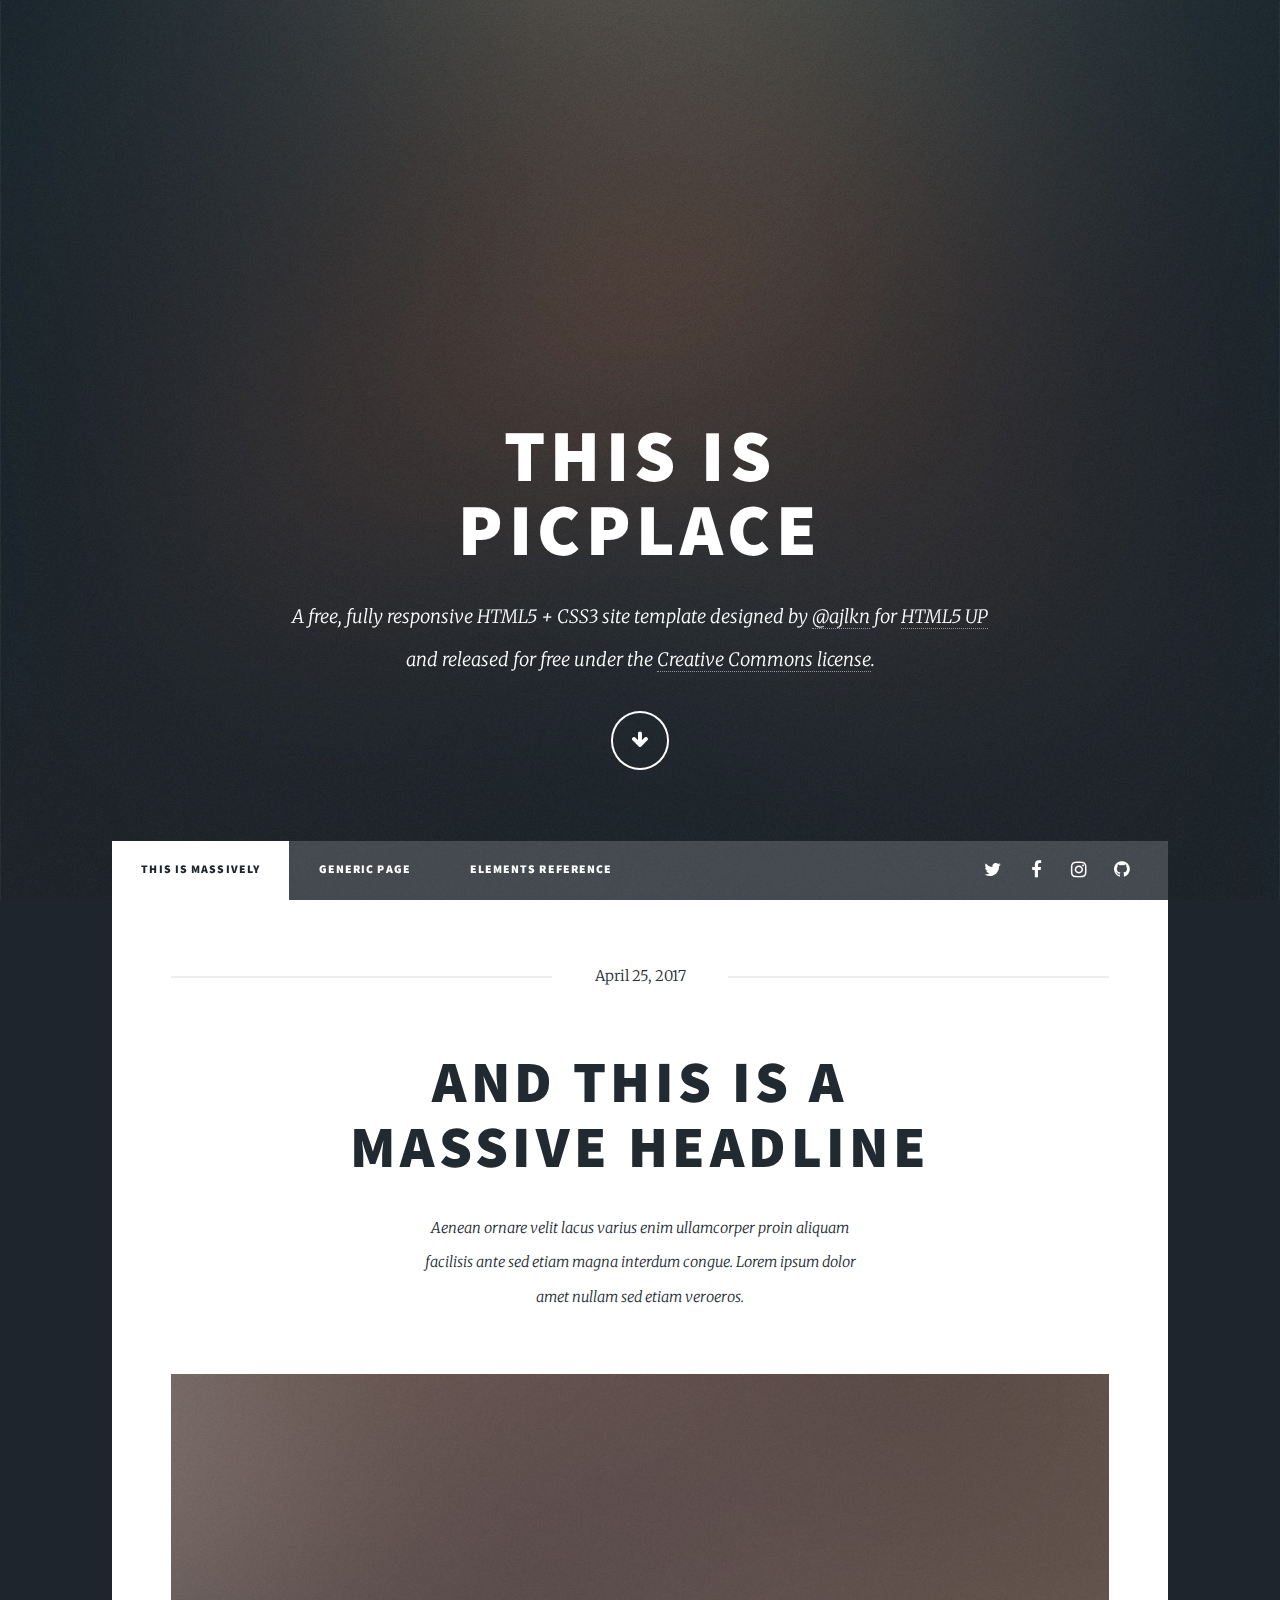
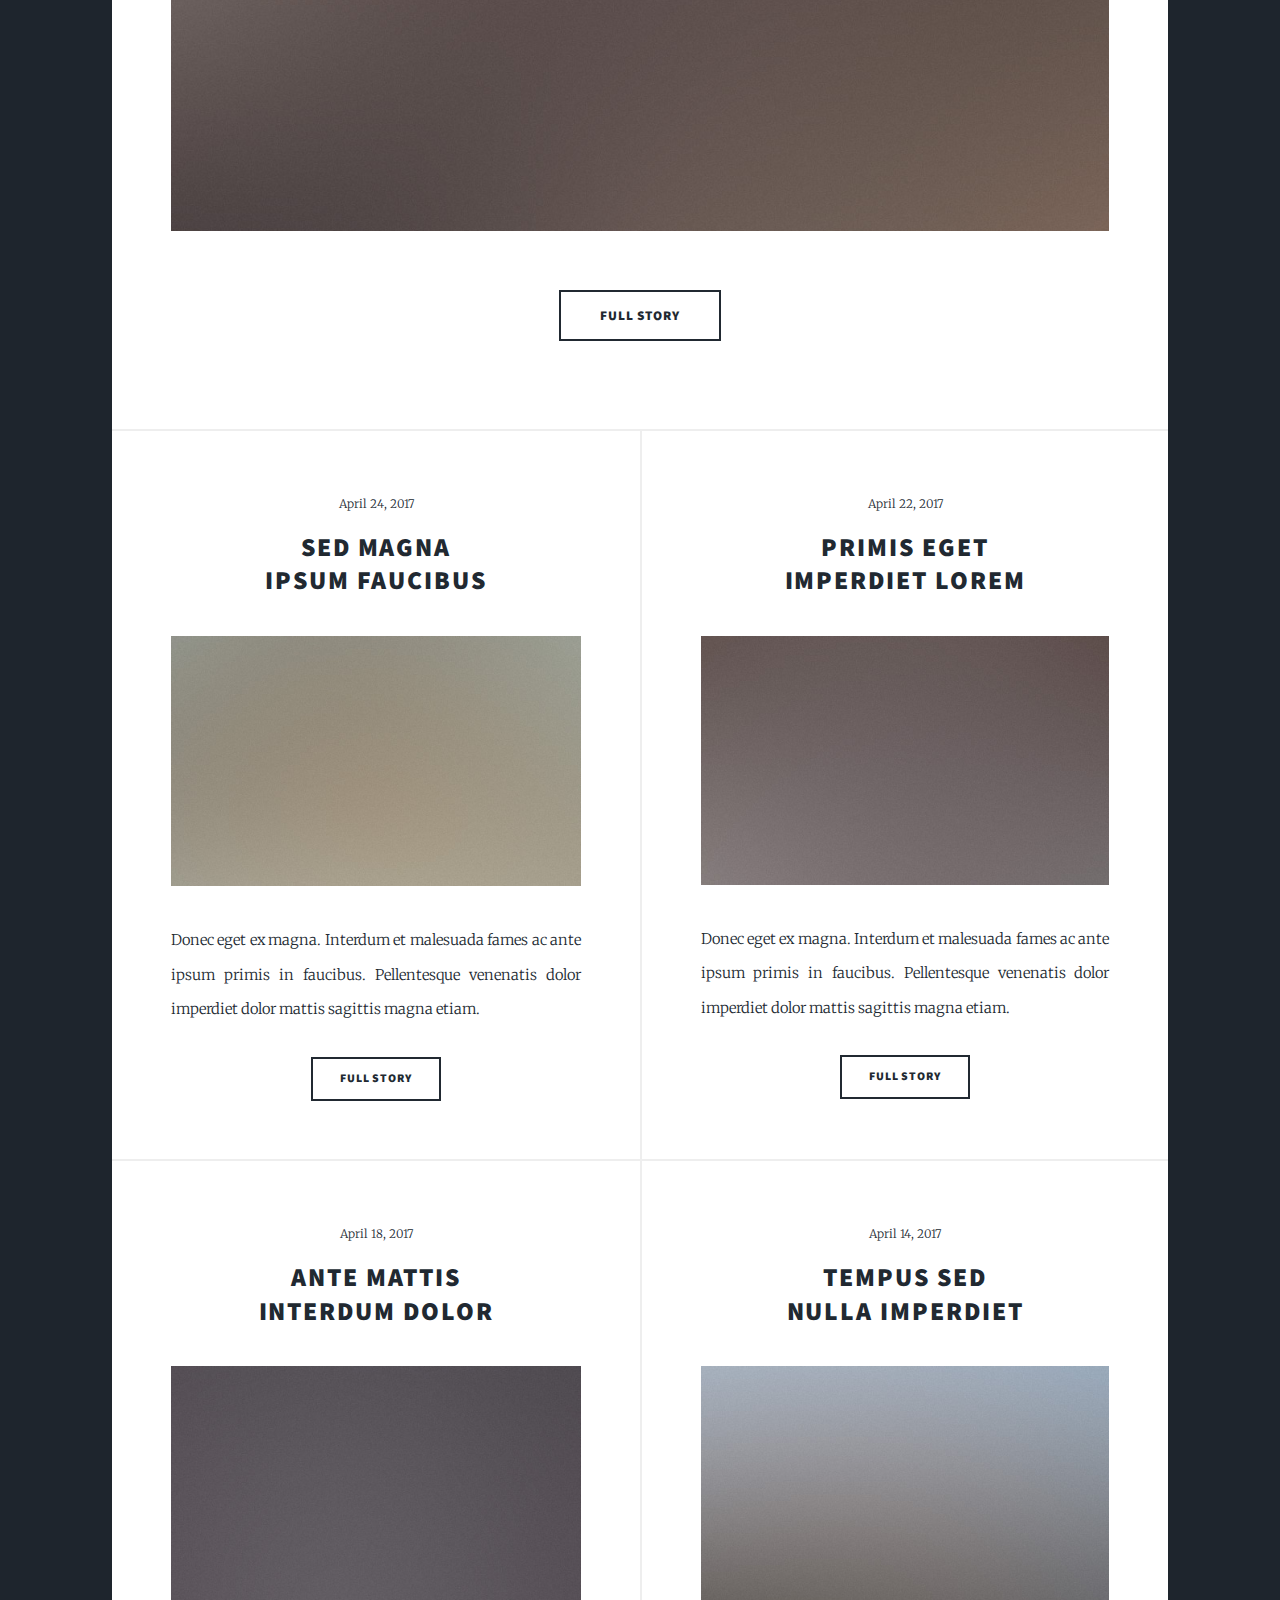
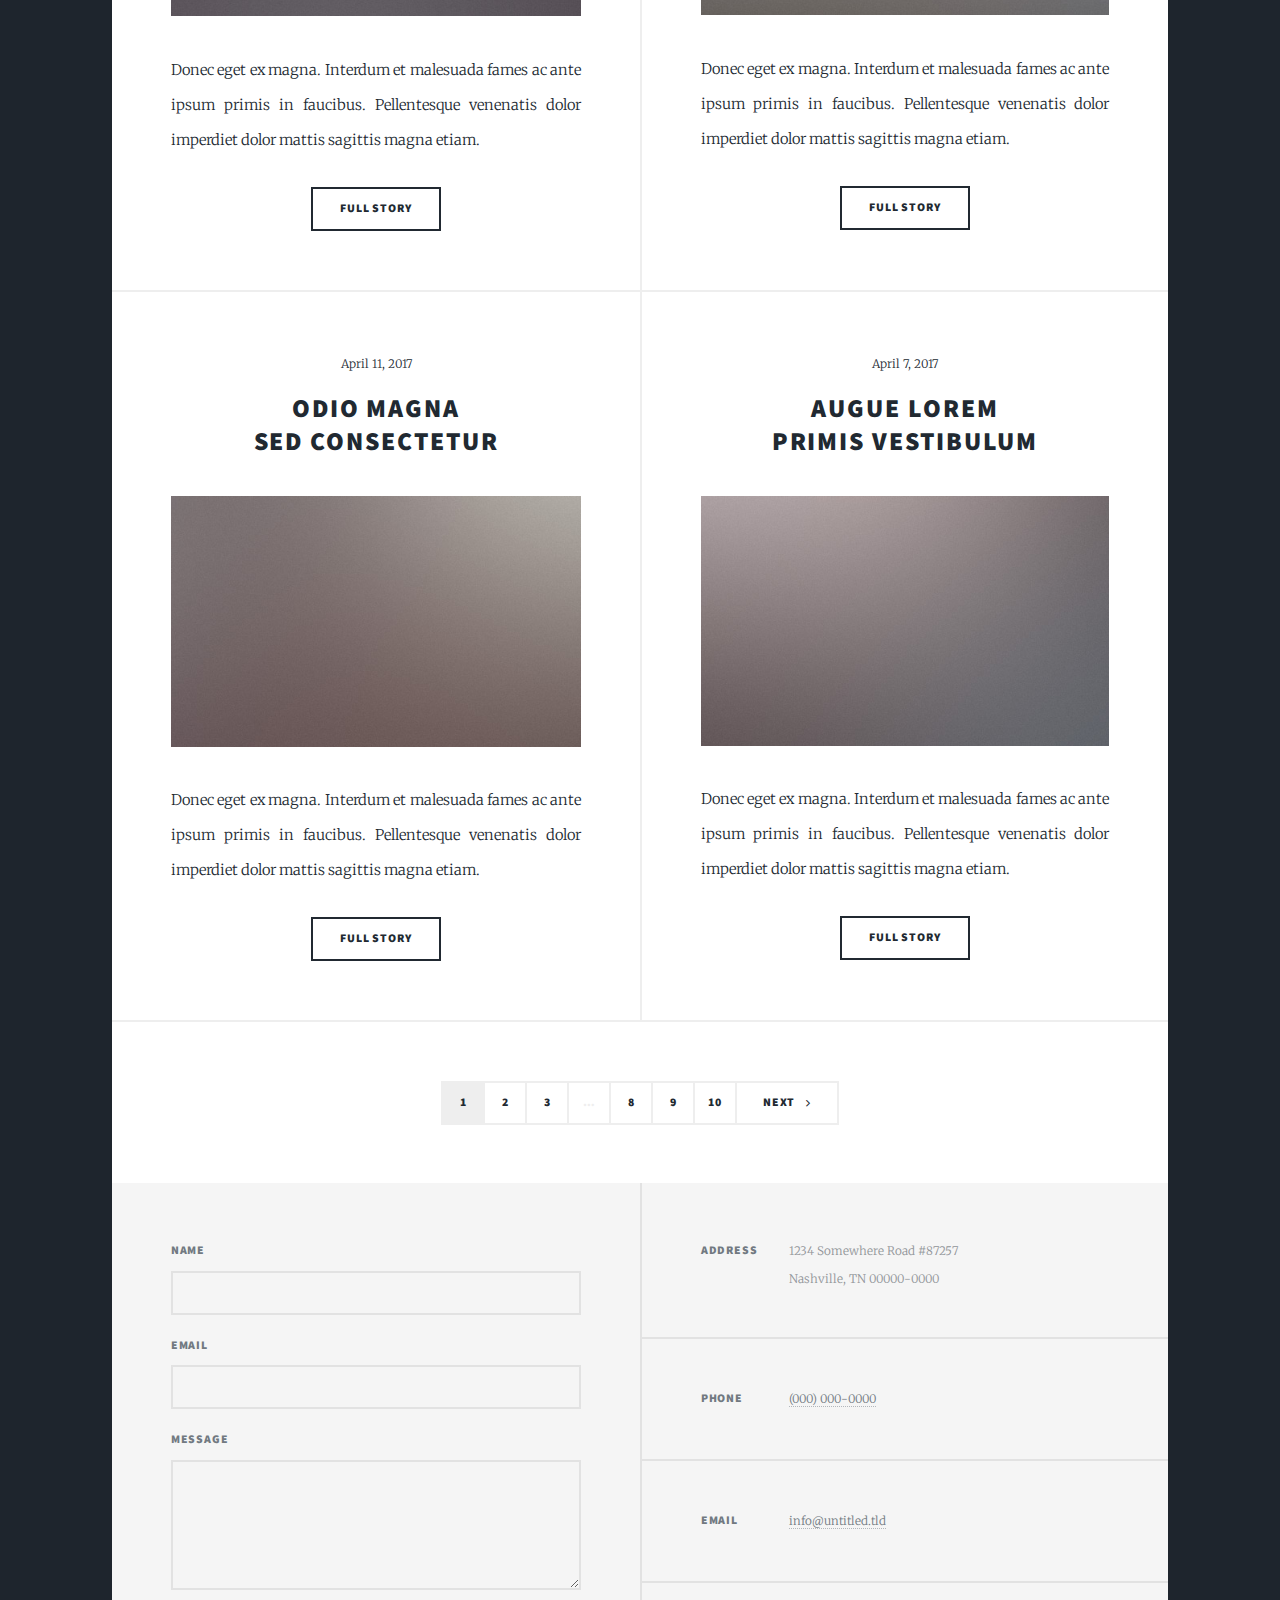
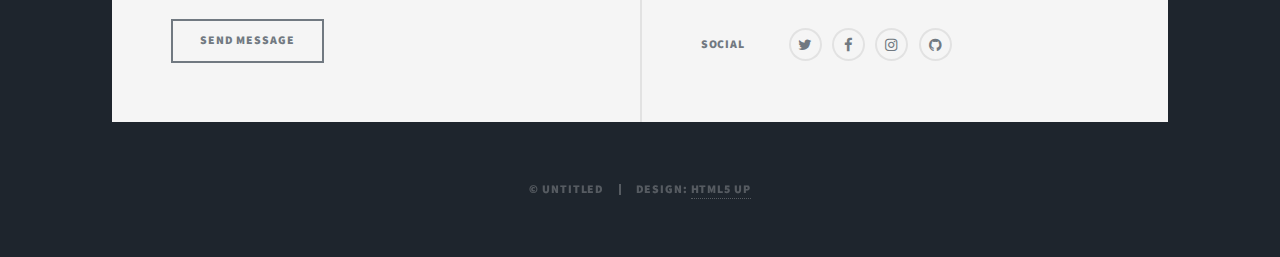
==== index.html @ 0ea6fee5 "added template" ====
<!DOCTYPE HTML>
<!--
	Massively by HTML5 UP
	html5up.net | @ajlkn
	Free for personal and commercial use under the CCA 3.0 license (html5up.net/license)
-->
<html>
	<head>
		<title>Massively by HTML5 UP</title>
		<meta charset="utf-8" />
		<meta name="viewport" content="width=device-width, initial-scale=1, user-scalable=no" />
		<link rel="stylesheet" href="assets/css/main.css" />
		<noscript><link rel="stylesheet" href="assets/css/noscript.css" /></noscript>
	</head>
	<body class="is-preload">

		<!-- Wrapper -->
			<div id="wrapper" class="fade-in">

				<!-- Intro -->
					<div id="intro">
						<h1>This is<br />
						PicPlace</h1>
						<p>A free, fully responsive HTML5 + CSS3 site template designed by <a href="https://twitter.com/ajlkn">@ajlkn</a> for <a href="https://html5up.net">HTML5 UP</a><br />
						and released for free under the <a href="https://html5up.net/license">Creative Commons license</a>.</p>
						<ul class="actions">
							<li><a href="#header" class="button icon solo fa-arrow-down scrolly">Continue</a></li>
						</ul>
					</div>

				<!-- Header -->
					<header id="header">
						<a href="index.html" class="logo">Massively</a>
					</header>

				<!-- Nav -->
					<nav id="nav">
						<ul class="links">
							<li class="active"><a href="index.html">This is Massively</a></li>
							<li><a href="generic.html">Generic Page</a></li>
							<li><a href="elements.html">Elements Reference</a></li>
						</ul>
						<ul class="icons">
							<li><a href="#" class="icon fa-twitter"><span class="label">Twitter</span></a></li>
							<li><a href="#" class="icon fa-facebook"><span class="label">Facebook</span></a></li>
							<li><a href="#" class="icon fa-instagram"><span class="label">Instagram</span></a></li>
							<li><a href="#" class="icon fa-github"><span class="label">GitHub</span></a></li>
						</ul>
					</nav>

				<!-- Main -->
					<div id="main">

						<!-- Featured Post -->
							<article class="post featured">
								<header class="major">
									<span class="date">April 25, 2017</span>
									<h2><a href="#">And this is a<br />
									massive headline</a></h2>
									<p>Aenean ornare velit lacus varius enim ullamcorper proin aliquam<br />
									facilisis ante sed etiam magna interdum congue. Lorem ipsum dolor<br />
									amet nullam sed etiam veroeros.</p>
								</header>
								<a href="#" class="image main"><img src="images/pic01.jpg" alt="" /></a>
								<ul class="actions special">
									<li><a href="#" class="button large">Full Story</a></li>
								</ul>
							</article>

						<!-- Posts -->
							<section class="posts">
								<article>
									<header>
										<span class="date">April 24, 2017</span>
										<h2><a href="#">Sed magna<br />
										ipsum faucibus</a></h2>
									</header>
									<a href="#" class="image fit"><img src="images/pic02.jpg" alt="" /></a>
									<p>Donec eget ex magna. Interdum et malesuada fames ac ante ipsum primis in faucibus. Pellentesque venenatis dolor imperdiet dolor mattis sagittis magna etiam.</p>
									<ul class="actions special">
										<li><a href="#" class="button">Full Story</a></li>
									</ul>
								</article>
								<article>
									<header>
										<span class="date">April 22, 2017</span>
										<h2><a href="#">Primis eget<br />
										imperdiet lorem</a></h2>
									</header>
									<a href="#" class="image fit"><img src="images/pic03.jpg" alt="" /></a>
									<p>Donec eget ex magna. Interdum et malesuada fames ac ante ipsum primis in faucibus. Pellentesque venenatis dolor imperdiet dolor mattis sagittis magna etiam.</p>
									<ul class="actions special">
										<li><a href="#" class="button">Full Story</a></li>
									</ul>
								</article>
								<article>
									<header>
										<span class="date">April 18, 2017</span>
										<h2><a href="#">Ante mattis<br />
										interdum dolor</a></h2>
									</header>
									<a href="#" class="image fit"><img src="images/pic04.jpg" alt="" /></a>
									<p>Donec eget ex magna. Interdum et malesuada fames ac ante ipsum primis in faucibus. Pellentesque venenatis dolor imperdiet dolor mattis sagittis magna etiam.</p>
									<ul class="actions special">
										<li><a href="#" class="button">Full Story</a></li>
									</ul>
								</article>
								<article>
									<header>
										<span class="date">April 14, 2017</span>
										<h2><a href="#">Tempus sed<br />
										nulla imperdiet</a></h2>
									</header>
									<a href="#" class="image fit"><img src="images/pic05.jpg" alt="" /></a>
									<p>Donec eget ex magna. Interdum et malesuada fames ac ante ipsum primis in faucibus. Pellentesque venenatis dolor imperdiet dolor mattis sagittis magna etiam.</p>
									<ul class="actions special">
										<li><a href="#" class="button">Full Story</a></li>
									</ul>
								</article>
								<article>
									<header>
										<span class="date">April 11, 2017</span>
										<h2><a href="#">Odio magna<br />
										sed consectetur</a></h2>
									</header>
									<a href="#" class="image fit"><img src="images/pic06.jpg" alt="" /></a>
									<p>Donec eget ex magna. Interdum et malesuada fames ac ante ipsum primis in faucibus. Pellentesque venenatis dolor imperdiet dolor mattis sagittis magna etiam.</p>
									<ul class="actions special">
										<li><a href="#" class="button">Full Story</a></li>
									</ul>
								</article>
								<article>
									<header>
										<span class="date">April 7, 2017</span>
										<h2><a href="#">Augue lorem<br />
										primis vestibulum</a></h2>
									</header>
									<a href="#" class="image fit"><img src="images/pic07.jpg" alt="" /></a>
									<p>Donec eget ex magna. Interdum et malesuada fames ac ante ipsum primis in faucibus. Pellentesque venenatis dolor imperdiet dolor mattis sagittis magna etiam.</p>
									<ul class="actions special">
										<li><a href="#" class="button">Full Story</a></li>
									</ul>
								</article>
							</section>

						<!-- Footer -->
							<footer>
								<div class="pagination">
									<!--<a href="#" class="previous">Prev</a>-->
									<a href="#" class="page active">1</a>
									<a href="#" class="page">2</a>
									<a href="#" class="page">3</a>
									<span class="extra">&hellip;</span>
									<a href="#" class="page">8</a>
									<a href="#" class="page">9</a>
									<a href="#" class="page">10</a>
									<a href="#" class="next">Next</a>
								</div>
							</footer>

					</div>

				<!-- Footer -->
					<footer id="footer">
						<section>
							<form method="post" action="#">
								<div class="fields">
									<div class="field">
										<label for="name">Name</label>
										<input type="text" name="name" id="name" />
									</div>
									<div class="field">
										<label for="email">Email</label>
										<input type="text" name="email" id="email" />
									</div>
									<div class="field">
										<label for="message">Message</label>
										<textarea name="message" id="message" rows="3"></textarea>
									</div>
								</div>
								<ul class="actions">
									<li><input type="submit" value="Send Message" /></li>
								</ul>
							</form>
						</section>
						<section class="split contact">
							<section class="alt">
								<h3>Address</h3>
								<p>1234 Somewhere Road #87257<br />
								Nashville, TN 00000-0000</p>
							</section>
							<section>
								<h3>Phone</h3>
								<p><a href="#">(000) 000-0000</a></p>
							</section>
							<section>
								<h3>Email</h3>
								<p><a href="#">info@untitled.tld</a></p>
							</section>
							<section>
								<h3>Social</h3>
								<ul class="icons alt">
									<li><a href="#" class="icon alt fa-twitter"><span class="label">Twitter</span></a></li>
									<li><a href="#" class="icon alt fa-facebook"><span class="label">Facebook</span></a></li>
									<li><a href="#" class="icon alt fa-instagram"><span class="label">Instagram</span></a></li>
									<li><a href="#" class="icon alt fa-github"><span class="label">GitHub</span></a></li>
								</ul>
							</section>
						</section>
					</footer>

				<!-- Copyright -->
					<div id="copyright">
						<ul><li>&copy; Untitled</li><li>Design: <a href="https://html5up.net">HTML5 UP</a></li></ul>
					</div>

			</div>

		<!-- Scripts -->
			<script src="assets/js/jquery.min.js"></script>
			<script src="assets/js/jquery.scrollex.min.js"></script>
			<script src="assets/js/jquery.scrolly.min.js"></script>
			<script src="assets/js/browser.min.js"></script>
			<script src="assets/js/breakpoints.min.js"></script>
			<script src="assets/js/util.js"></script>
			<script src="assets/js/main.js"></script>

	</body>
</html>
---- assets/css/main.css ----
@import url(font-awesome.min.css);
@import url("https://fonts.googleapis.com/css?family=Merriweather:300,700,300italic,700italic|Source+Sans+Pro:900");

/*
	Massively by HTML5 UP
	html5up.net | @ajlkn
	Free for personal and commercial use under the CCA 3.0 license (html5up.net/license)
*/

html, body, div, span, applet, object,
iframe, h1, h2, h3, h4, h5, h6, p, blockquote,
pre, a, abbr, acronym, address, big, cite,
code, del, dfn, em, img, ins, kbd, q, s, samp,
small, strike, strong, sub, sup, tt, var, b,
u, i, center, dl, dt, dd, ol, ul, li, fieldset,
form, label, legend, table, caption, tbody,
tfoot, thead, tr, th, td, article, aside,
canvas, details, embed, figure, figcaption,
footer, header, hgroup, menu, nav, output, ruby,
section, summary, time, mark, audio, video {
	margin: 0;
	padding: 0;
	border: 0;
	font-size: 100%;
	font: inherit;
	vertical-align: baseline;}

article, aside, details, figcaption, figure,
footer, header, hgroup, menu, nav, section {
	display: block;}

body {
	line-height: 1;
}

ol, ul {
	list-style: none;
}

blockquote, q {
	quotes: none;
}

	blockquote:before, blockquote:after, q:before, q:after {
		content: '';
		content: none;
	}

table {
	border-collapse: collapse;
	border-spacing: 0;
}

body {
	-webkit-text-size-adjust: none;
}

mark {
	background-color: transparent;
	color: inherit;
}

input::-moz-focus-inner {
	border: 0;
	padding: 0;
}

input, select, textarea {
	-moz-appearance: none;
	-webkit-appearance: none;
	-ms-appearance: none;
	appearance: none;
}

/* Basic */

	@-ms-viewport {
		width: device-width;
	}

	body {
		-ms-overflow-style: scrollbar;
	}

	@media screen and (max-width: 480px) {

		html, body {
			min-width: 320px;
		}

	}

	html {
		box-sizing: border-box;
	}

	*, *:before, *:after {
		box-sizing: inherit;
	}

	body {
		background-color: #1e252d;
	}

		body.is-preload *, body.is-preload *:before, body.is-preload *:after {
			-moz-animation: none !important;
			-webkit-animation: none !important;
			-ms-animation: none !important;
			animation: none !important;
			-moz-transition: none !important;
			-webkit-transition: none !important;
			-ms-transition: none !important;
			transition: none !important;
		}

/* Type */

	html {
		font-size: 16pt;
	}

		@media screen and (max-width: 1680px) {

			html {
				font-size: 12pt;
			}

		}

		@media screen and (max-width: 1280px) {

			html {
				font-size: 11pt;
			}

		}

		@media screen and (max-width: 360px) {

			html {
				font-size: 10pt;
			}

		}

	body {
		color: #212931;
	}

	body, input, select, textarea {
		font-family: "Merriweather", Georgia, serif;
		font-weight: 300;
		font-size: 1rem;
		line-height: 2.375;
	}

	a {
		-moz-transition: color 0.2s ease-in-out, background-color 0.2s ease-in-out, border-color 0.2s ease-in-out, box-shadow 0.2s ease-in-out;
		-webkit-transition: color 0.2s ease-in-out, background-color 0.2s ease-in-out, border-color 0.2s ease-in-out, box-shadow 0.2s ease-in-out;
		-ms-transition: color 0.2s ease-in-out, background-color 0.2s ease-in-out, border-color 0.2s ease-in-out, box-shadow 0.2s ease-in-out;
		transition: color 0.2s ease-in-out, background-color 0.2s ease-in-out, border-color 0.2s ease-in-out, box-shadow 0.2s ease-in-out;
		border-bottom: dotted 1px;
		text-decoration: none;
	}

		a:hover {
			border-bottom-color: transparent;
		}

	strong, b {
		font-weight: 600;
	}

	em, i {
		font-style: italic;
	}

	p {
		text-align: justify;
		margin: 0 0 2rem 0;
	}

	h1, h2, h3, h4, h5, h6 {
		font-family: "Source Sans Pro", Helvetica, sans-serif;
		font-weight: 900;
		line-height: 1.5;
		letter-spacing: 0.075em;
		text-transform: uppercase;
		margin: 0 0 1rem 0;
	}

		h1 a, h2 a, h3 a, h4 a, h5 a, h6 a {
			border-bottom: 0;
			color: inherit;
			text-decoration: none;
		}

	h1 {
		font-size: 4rem;
		line-height: 1.1;
		margin: 0 0 2rem 0;
	}

	h2 {
		font-size: 1.75rem;
		line-height: 1.3;
		margin: 0 0 1.5rem 0;
	}

	h3 {
		font-size: 1.25rem;
		margin: 0 0 1.5rem 0;
	}

	h4 {
		font-size: 1rem;
	}

	h5 {
		font-size: 0.9rem;
	}

	h6 {
		font-size: 0.8rem;
	}

	sub {
		font-size: 0.8rem;
		position: relative;
		top: 0.5rem;
	}

	sup {
		font-size: 0.8rem;
		position: relative;
		top: -0.5rem;
	}

	blockquote {
		border-left: solid 4px;
		font-style: italic;
		margin: 0 0 2rem 0;
		padding: 0.5rem 0 0.5rem 2rem;
	}

	code {
		border: solid 2px;
		font-family: "Courier New", monospace;
		font-size: 0.9rem;
		margin: 0 0.25rem;
		padding: 0.25rem 0.65rem;
	}

	pre {
		-webkit-overflow-scrolling: touch;
		font-family: "Courier New", monospace;
		font-size: 0.9rem;
		margin: 0 0 2rem 0;
	}

		pre code {
			display: block;
			line-height: 1.75;
			padding: 1rem 1.5rem;
			overflow-x: auto;
		}

	hr {
		border: 0;
		border-bottom: solid 2px;
		margin: 3rem 0;
	}

		hr.major {
			margin: 5rem 0;
		}

	.align-left {
		text-align: left;
	}

	.align-center {
		text-align: center;
	}

	.align-right {
		text-align: right;
	}

	input, select, textarea {
		color: #212931;
	}

	a {
		color: #212931;
		border-bottom-color: rgba(33, 41, 49, 0.5);
	}

		a:hover {
			border-bottom-color: transparent;
			color: #18bfef !important;
		}

	strong, b {
		color: #212931;
	}

	h1, h2, h3, h4, h5, h6 {
		color: #212931;
	}

	blockquote {
		border-left-color: #eeeeee;
	}

	code {
		background: rgba(220, 220, 220, 0.25);
		border-color: #eeeeee;
	}

	hr {
		border-bottom-color: #eeeeee;
	}

/* Row */

	.row {
		display: flex;
		flex-wrap: wrap;
		box-sizing: border-box;
		align-items: stretch;
	}

		.row > * {
			box-sizing: border-box;
		}

		.row.gtr-uniform > * > :last-child {
			margin-bottom: 0;
		}

		.row.aln-left {
			justify-content: flex-start;
		}

		.row.aln-center {
			justify-content: center;
		}

		.row.aln-right {
			justify-content: flex-end;
		}

		.row.aln-top {
			align-items: flex-start;
		}

		.row.aln-middle {
			align-items: center;
		}

		.row.aln-bottom {
			align-items: flex-end;
		}

		.row > .imp {
			order: -1;
		}

		.row > .col-1 {
			width: 8.3333333333%;
		}

		.row > .off-1 {
			margin-left: 8.3333333333%;
		}

		.row > .col-2 {
			width: 16.6666666667%;
		}

		.row > .off-2 {
			margin-left: 16.6666666667%;
		}

		.row > .col-3 {
			width: 25%;
		}

		.row > .off-3 {
			margin-left: 25%;
		}

		.row > .col-4 {
			width: 33.3333333333%;
		}

		.row > .off-4 {
			margin-left: 33.3333333333%;
		}

		.row > .col-5 {
			width: 41.6666666667%;
		}

		.row > .off-5 {
			margin-left: 41.6666666667%;
		}

		.row > .col-6 {
			width: 50%;
		}

		.row > .off-6 {
			margin-left: 50%;
		}

		.row > .col-7 {
			width: 58.3333333333%;
		}

		.row > .off-7 {
			margin-left: 58.3333333333%;
		}

		.row > .col-8 {
			width: 66.6666666667%;
		}

		.row > .off-8 {
			margin-left: 66.6666666667%;
		}

		.row > .col-9 {
			width: 75%;
		}

		.row > .off-9 {
			margin-left: 75%;
		}

		.row > .col-10 {
			width: 83.3333333333%;
		}

		.row > .off-10 {
			margin-left: 83.3333333333%;
		}

		.row > .col-11 {
			width: 91.6666666667%;
		}

		.row > .off-11 {
			margin-left: 91.6666666667%;
		}

		.row > .col-12 {
			width: 100%;
		}

		.row > .off-12 {
			margin-left: 100%;
		}

		.row.gtr-0 {
			margin-top: 0;
			margin-left: 0rem;
		}

			.row.gtr-0 > * {
				padding: 0 0 0 0rem;
			}

			.row.gtr-0.gtr-uniform {
				margin-top: 0rem;
			}

				.row.gtr-0.gtr-uniform > * {
					padding-top: 0rem;
				}

		.row.gtr-25 {
			margin-top: 0;
			margin-left: -0.375rem;
		}

			.row.gtr-25 > * {
				padding: 0 0 0 0.375rem;
			}

			.row.gtr-25.gtr-uniform {
				margin-top: -0.375rem;
			}

				.row.gtr-25.gtr-uniform > * {
					padding-top: 0.375rem;
				}

		.row.gtr-50 {
			margin-top: 0;
			margin-left: -0.75rem;
		}

			.row.gtr-50 > * {
				padding: 0 0 0 0.75rem;
			}

			.row.gtr-50.gtr-uniform {
				margin-top: -0.75rem;
			}

				.row.gtr-50.gtr-uniform > * {
					padding-top: 0.75rem;
				}

		.row {
			margin-top: 0;
			margin-left: -1.5rem;
		}

			.row > * {
				padding: 0 0 0 1.5rem;
			}

			.row.gtr-uniform {
				margin-top: -1.5rem;
			}

				.row.gtr-uniform > * {
					padding-top: 1.5rem;
				}

		.row.gtr-150 {
			margin-top: 0;
			margin-left: -2.25rem;
		}

			.row.gtr-150 > * {
				padding: 0 0 0 2.25rem;
			}

			.row.gtr-150.gtr-uniform {
				margin-top: -2.25rem;
			}

				.row.gtr-150.gtr-uniform > * {
					padding-top: 2.25rem;
				}

		.row.gtr-200 {
			margin-top: 0;
			margin-left: -3rem;
		}

			.row.gtr-200 > * {
				padding: 0 0 0 3rem;
			}

			.row.gtr-200.gtr-uniform {
				margin-top: -3rem;
			}

				.row.gtr-200.gtr-uniform > * {
					padding-top: 3rem;
				}

		@media screen and (max-width: 1680px) {

			.row {
				display: flex;
				flex-wrap: wrap;
				box-sizing: border-box;
				align-items: stretch;
			}

				.row > * {
					box-sizing: border-box;
				}

				.row.gtr-uniform > * > :last-child {
					margin-bottom: 0;
				}

				.row.aln-left {
					justify-content: flex-start;
				}

				.row.aln-center {
					justify-content: center;
				}

				.row.aln-right {
					justify-content: flex-end;
				}

				.row.aln-top {
					align-items: flex-start;
				}

				.row.aln-middle {
					align-items: center;
				}

				.row.aln-bottom {
					align-items: flex-end;
				}

				.row > .imp-xlarge {
					order: -1;
				}

				.row > .col-1-xlarge {
					width: 8.3333333333%;
				}

				.row > .off-1-xlarge {
					margin-left: 8.3333333333%;
				}

				.row > .col-2-xlarge {
					width: 16.6666666667%;
				}

				.row > .off-2-xlarge {
					margin-left: 16.6666666667%;
				}

				.row > .col-3-xlarge {
					width: 25%;
				}

				.row > .off-3-xlarge {
					margin-left: 25%;
				}

				.row > .col-4-xlarge {
					width: 33.3333333333%;
				}

				.row > .off-4-xlarge {
					margin-left: 33.3333333333%;
				}

				.row > .col-5-xlarge {
					width: 41.6666666667%;
				}

				.row > .off-5-xlarge {
					margin-left: 41.6666666667%;
				}

				.row > .col-6-xlarge {
					width: 50%;
				}

				.row > .off-6-xlarge {
					margin-left: 50%;
				}

				.row > .col-7-xlarge {
					width: 58.3333333333%;
				}

				.row > .off-7-xlarge {
					margin-left: 58.3333333333%;
				}

				.row > .col-8-xlarge {
					width: 66.6666666667%;
				}

				.row > .off-8-xlarge {
					margin-left: 66.6666666667%;
				}

				.row > .col-9-xlarge {
					width: 75%;
				}

				.row > .off-9-xlarge {
					margin-left: 75%;
				}

				.row > .col-10-xlarge {
					width: 83.3333333333%;
				}

				.row > .off-10-xlarge {
					margin-left: 83.3333333333%;
				}

				.row > .col-11-xlarge {
					width: 91.6666666667%;
				}

				.row > .off-11-xlarge {
					margin-left: 91.6666666667%;
				}

				.row > .col-12-xlarge {
					width: 100%;
				}

				.row > .off-12-xlarge {
					margin-left: 100%;
				}

				.row.gtr-0 {
					margin-top: 0;
					margin-left: 0rem;
				}

					.row.gtr-0 > * {
						padding: 0 0 0 0rem;
					}

					.row.gtr-0.gtr-uniform {
						margin-top: 0rem;
					}

						.row.gtr-0.gtr-uniform > * {
							padding-top: 0rem;
						}

				.row.gtr-25 {
					margin-top: 0;
					margin-left: -0.375rem;
				}

					.row.gtr-25 > * {
						padding: 0 0 0 0.375rem;
					}

					.row.gtr-25.gtr-uniform {
						margin-top: -0.375rem;
					}

						.row.gtr-25.gtr-uniform > * {
							padding-top: 0.375rem;
						}

				.row.gtr-50 {
					margin-top: 0;
					margin-left: -0.75rem;
				}

					.row.gtr-50 > * {
						padding: 0 0 0 0.75rem;
					}

					.row.gtr-50.gtr-uniform {
						margin-top: -0.75rem;
					}

						.row.gtr-50.gtr-uniform > * {
							padding-top: 0.75rem;
						}

				.row {
					margin-top: 0;
					margin-left: -1.5rem;
				}

					.row > * {
						padding: 0 0 0 1.5rem;
					}

					.row.gtr-uniform {
						margin-top: -1.5rem;
					}

						.row.gtr-uniform > * {
							padding-top: 1.5rem;
						}

				.row.gtr-150 {
					margin-top: 0;
					margin-left: -2.25rem;
				}

					.row.gtr-150 > * {
						padding: 0 0 0 2.25rem;
					}

					.row.gtr-150.gtr-uniform {
						margin-top: -2.25rem;
					}

						.row.gtr-150.gtr-uniform > * {
							padding-top: 2.25rem;
						}

				.row.gtr-200 {
					margin-top: 0;
					margin-left: -3rem;
				}

					.row.gtr-200 > * {
						padding: 0 0 0 3rem;
					}

					.row.gtr-200.gtr-uniform {
						margin-top: -3rem;
					}

						.row.gtr-200.gtr-uniform > * {
							padding-top: 3rem;
						}

		}

		@media screen and (max-width: 1280px) {

			.row {
				display: flex;
				flex-wrap: wrap;
				box-sizing: border-box;
				align-items: stretch;
			}

				.row > * {
					box-sizing: border-box;
				}

				.row.gtr-uniform > * > :last-child {
					margin-bottom: 0;
				}

				.row.aln-left {
					justify-content: flex-start;
				}

				.row.aln-center {
					justify-content: center;
				}

				.row.aln-right {
					justify-content: flex-end;
				}

				.row.aln-top {
					align-items: flex-start;
				}

				.row.aln-middle {
					align-items: center;
				}

				.row.aln-bottom {
					align-items: flex-end;
				}

				.row > .imp-large {
					order: -1;
				}

				.row > .col-1-large {
					width: 8.3333333333%;
				}

				.row > .off-1-large {
					margin-left: 8.3333333333%;
				}

				.row > .col-2-large {
					width: 16.6666666667%;
				}

				.row > .off-2-large {
					margin-left: 16.6666666667%;
				}

				.row > .col-3-large {
					width: 25%;
				}

				.row > .off-3-large {
					margin-left: 25%;
				}

				.row > .col-4-large {
					width: 33.3333333333%;
				}

				.row > .off-4-large {
					margin-left: 33.3333333333%;
				}

				.row > .col-5-large {
					width: 41.6666666667%;
				}

				.row > .off-5-large {
					margin-left: 41.6666666667%;
				}

				.row > .col-6-large {
					width: 50%;
				}

				.row > .off-6-large {
					margin-left: 50%;
				}

				.row > .col-7-large {
					width: 58.3333333333%;
				}

				.row > .off-7-large {
					margin-left: 58.3333333333%;
				}

				.row > .col-8-large {
					width: 66.6666666667%;
				}

				.row > .off-8-large {
					margin-left: 66.6666666667%;
				}

				.row > .col-9-large {
					width: 75%;
				}

				.row > .off-9-large {
					margin-left: 75%;
				}

				.row > .col-10-large {
					width: 83.3333333333%;
				}

				.row > .off-10-large {
					margin-left: 83.3333333333%;
				}

				.row > .col-11-large {
					width: 91.6666666667%;
				}

				.row > .off-11-large {
					margin-left: 91.6666666667%;
				}

				.row > .col-12-large {
					width: 100%;
				}

				.row > .off-12-large {
					margin-left: 100%;
				}

				.row.gtr-0 {
					margin-top: 0;
					margin-left: 0rem;
				}

					.row.gtr-0 > * {
						padding: 0 0 0 0rem;
					}

					.row.gtr-0.gtr-uniform {
						margin-top: 0rem;
					}

						.row.gtr-0.gtr-uniform > * {
							padding-top: 0rem;
						}

				.row.gtr-25 {
					margin-top: 0;
					margin-left: -0.375rem;
				}

					.row.gtr-25 > * {
						padding: 0 0 0 0.375rem;
					}

					.row.gtr-25.gtr-uniform {
						margin-top: -0.375rem;
					}

						.row.gtr-25.gtr-uniform > * {
							padding-top: 0.375rem;
						}

				.row.gtr-50 {
					margin-top: 0;
					margin-left: -0.75rem;
				}

					.row.gtr-50 > * {
						padding: 0 0 0 0.75rem;
					}

					.row.gtr-50.gtr-uniform {
						margin-top: -0.75rem;
					}

						.row.gtr-50.gtr-uniform > * {
							padding-top: 0.75rem;
						}

				.row {
					margin-top: 0;
					margin-left: -1.5rem;
				}

					.row > * {
						padding: 0 0 0 1.5rem;
					}

					.row.gtr-uniform {
						margin-top: -1.5rem;
					}

						.row.gtr-uniform > * {
							padding-top: 1.5rem;
						}

				.row.gtr-150 {
					margin-top: 0;
					margin-left: -2.25rem;
				}

					.row.gtr-150 > * {
						padding: 0 0 0 2.25rem;
					}

					.row.gtr-150.gtr-uniform {
						margin-top: -2.25rem;
					}

						.row.gtr-150.gtr-uniform > * {
							padding-top: 2.25rem;
						}

				.row.gtr-200 {
					margin-top: 0;
					margin-left: -3rem;
				}

					.row.gtr-200 > * {
						padding: 0 0 0 3rem;
					}

					.row.gtr-200.gtr-uniform {
						margin-top: -3rem;
					}

						.row.gtr-200.gtr-uniform > * {
							padding-top: 3rem;
						}

		}

		@media screen and (max-width: 980px) {

			.row {
				display: flex;
				flex-wrap: wrap;
				box-sizing: border-box;
				align-items: stretch;
			}

				.row > * {
					box-sizing: border-box;
				}

				.row.gtr-uniform > * > :last-child {
					margin-bottom: 0;
				}

				.row.aln-left {
					justify-content: flex-start;
				}

				.row.aln-center {
					justify-content: center;
				}

				.row.aln-right {
					justify-content: flex-end;
				}

				.row.aln-top {
					align-items: flex-start;
				}

				.row.aln-middle {
					align-items: center;
				}

				.row.aln-bottom {
					align-items: flex-end;
				}

				.row > .imp-medium {
					order: -1;
				}

				.row > .col-1-medium {
					width: 8.3333333333%;
				}

				.row > .off-1-medium {
					margin-left: 8.3333333333%;
				}

				.row > .col-2-medium {
					width: 16.6666666667%;
				}

				.row > .off-2-medium {
					margin-left: 16.6666666667%;
				}

				.row > .col-3-medium {
					width: 25%;
				}

				.row > .off-3-medium {
					margin-left: 25%;
				}

				.row > .col-4-medium {
					width: 33.3333333333%;
				}

				.row > .off-4-medium {
					margin-left: 33.3333333333%;
				}

				.row > .col-5-medium {
					width: 41.6666666667%;
				}

				.row > .off-5-medium {
					margin-left: 41.6666666667%;
				}

				.row > .col-6-medium {
					width: 50%;
				}

				.row > .off-6-medium {
					margin-left: 50%;
				}

				.row > .col-7-medium {
					width: 58.3333333333%;
				}

				.row > .off-7-medium {
					margin-left: 58.3333333333%;
				}

				.row > .col-8-medium {
					width: 66.6666666667%;
				}

				.row > .off-8-medium {
					margin-left: 66.6666666667%;
				}

				.row > .col-9-medium {
					width: 75%;
				}

				.row > .off-9-medium {
					margin-left: 75%;
				}

				.row > .col-10-medium {
					width: 83.3333333333%;
				}

				.row > .off-10-medium {
					margin-left: 83.3333333333%;
				}

				.row > .col-11-medium {
					width: 91.6666666667%;
				}

				.row > .off-11-medium {
					margin-left: 91.6666666667%;
				}

				.row > .col-12-medium {
					width: 100%;
				}

				.row > .off-12-medium {
					margin-left: 100%;
				}

				.row.gtr-0 {
					margin-top: 0;
					margin-left: 0rem;
				}

					.row.gtr-0 > * {
						padding: 0 0 0 0rem;
					}

					.row.gtr-0.gtr-uniform {
						margin-top: 0rem;
					}

						.row.gtr-0.gtr-uniform > * {
							padding-top: 0rem;
						}

				.row.gtr-25 {
					margin-top: 0;
					margin-left: -0.375rem;
				}

					.row.gtr-25 > * {
						padding: 0 0 0 0.375rem;
					}

					.row.gtr-25.gtr-uniform {
						margin-top: -0.375rem;
					}

						.row.gtr-25.gtr-uniform > * {
							padding-top: 0.375rem;
						}

				.row.gtr-50 {
					margin-top: 0;
					margin-left: -0.75rem;
				}

					.row.gtr-50 > * {
						padding: 0 0 0 0.75rem;
					}

					.row.gtr-50.gtr-uniform {
						margin-top: -0.75rem;
					}

						.row.gtr-50.gtr-uniform > * {
							padding-top: 0.75rem;
						}

				.row {
					margin-top: 0;
					margin-left: -1.5rem;
				}

					.row > * {
						padding: 0 0 0 1.5rem;
					}

					.row.gtr-uniform {
						margin-top: -1.5rem;
					}

						.row.gtr-uniform > * {
							padding-top: 1.5rem;
						}

				.row.gtr-150 {
					margin-top: 0;
					margin-left: -2.25rem;
				}

					.row.gtr-150 > * {
						padding: 0 0 0 2.25rem;
					}

					.row.gtr-150.gtr-uniform {
						margin-top: -2.25rem;
					}

						.row.gtr-150.gtr-uniform > * {
							padding-top: 2.25rem;
						}

				.row.gtr-200 {
					margin-top: 0;
					margin-left: -3rem;
				}

					.row.gtr-200 > * {
						padding: 0 0 0 3rem;
					}

					.row.gtr-200.gtr-uniform {
						margin-top: -3rem;
					}

						.row.gtr-200.gtr-uniform > * {
							padding-top: 3rem;
						}

		}

		@media screen and (max-width: 736px) {

			.row {
				display: flex;
				flex-wrap: wrap;
				box-sizing: border-box;
				align-items: stretch;
			}

				.row > * {
					box-sizing: border-box;
				}

				.row.gtr-uniform > * > :last-child {
					margin-bottom: 0;
				}

				.row.aln-left {
					justify-content: flex-start;
				}

				.row.aln-center {
					justify-content: center;
				}

				.row.aln-right {
					justify-content: flex-end;
				}

				.row.aln-top {
					align-items: flex-start;
				}

				.row.aln-middle {
					align-items: center;
				}

				.row.aln-bottom {
					align-items: flex-end;
				}

				.row > .imp-small {
					order: -1;
				}

				.row > .col-1-small {
					width: 8.3333333333%;
				}

				.row > .off-1-small {
					margin-left: 8.3333333333%;
				}

				.row > .col-2-small {
					width: 16.6666666667%;
				}

				.row > .off-2-small {
					margin-left: 16.6666666667%;
				}

				.row > .col-3-small {
					width: 25%;
				}

				.row > .off-3-small {
					margin-left: 25%;
				}

				.row > .col-4-small {
					width: 33.3333333333%;
				}

				.row > .off-4-small {
					margin-left: 33.3333333333%;
				}

				.row > .col-5-small {
					width: 41.6666666667%;
				}

				.row > .off-5-small {
					margin-left: 41.6666666667%;
				}

				.row > .col-6-small {
					width: 50%;
				}

				.row > .off-6-small {
					margin-left: 50%;
				}

				.row > .col-7-small {
					width: 58.3333333333%;
				}

				.row > .off-7-small {
					margin-left: 58.3333333333%;
				}

				.row > .col-8-small {
					width: 66.6666666667%;
				}

				.row > .off-8-small {
					margin-left: 66.6666666667%;
				}

				.row > .col-9-small {
					width: 75%;
				}

				.row > .off-9-small {
					margin-left: 75%;
				}

				.row > .col-10-small {
					width: 83.3333333333%;
				}

				.row > .off-10-small {
					margin-left: 83.3333333333%;
				}

				.row > .col-11-small {
					width: 91.6666666667%;
				}

				.row > .off-11-small {
					margin-left: 91.6666666667%;
				}

				.row > .col-12-small {
					width: 100%;
				}

				.row > .off-12-small {
					margin-left: 100%;
				}

				.row.gtr-0 {
					margin-top: 0;
					margin-left: 0rem;
				}

					.row.gtr-0 > * {
						padding: 0 0 0 0rem;
					}

					.row.gtr-0.gtr-uniform {
						margin-top: 0rem;
					}

						.row.gtr-0.gtr-uniform > * {
							padding-top: 0rem;
						}

				.row.gtr-25 {
					margin-top: 0;
					margin-left: -0.375rem;
				}

					.row.gtr-25 > * {
						padding: 0 0 0 0.375rem;
					}

					.row.gtr-25.gtr-uniform {
						margin-top: -0.375rem;
					}

						.row.gtr-25.gtr-uniform > * {
							padding-top: 0.375rem;
						}

				.row.gtr-50 {
					margin-top: 0;
					margin-left: -0.75rem;
				}

					.row.gtr-50 > * {
						padding: 0 0 0 0.75rem;
					}

					.row.gtr-50.gtr-uniform {
						margin-top: -0.75rem;
					}

						.row.gtr-50.gtr-uniform > * {
							padding-top: 0.75rem;
						}

				.row {
					margin-top: 0;
					margin-left: -1.5rem;
				}

					.row > * {
						padding: 0 0 0 1.5rem;
					}

					.row.gtr-uniform {
						margin-top: -1.5rem;
					}

						.row.gtr-uniform > * {
							padding-top: 1.5rem;
						}

				.row.gtr-150 {
					margin-top: 0;
					margin-left: -2.25rem;
				}

					.row.gtr-150 > * {
						padding: 0 0 0 2.25rem;
					}

					.row.gtr-150.gtr-uniform {
						margin-top: -2.25rem;
					}

						.row.gtr-150.gtr-uniform > * {
							padding-top: 2.25rem;
						}

				.row.gtr-200 {
					margin-top: 0;
					margin-left: -3rem;
				}

					.row.gtr-200 > * {
						padding: 0 0 0 3rem;
					}

					.row.gtr-200.gtr-uniform {
						margin-top: -3rem;
					}

						.row.gtr-200.gtr-uniform > * {
							padding-top: 3rem;
						}

		}

		@media screen and (max-width: 480px) {

			.row {
				display: flex;
				flex-wrap: wrap;
				box-sizing: border-box;
				align-items: stretch;
			}

				.row > * {
					box-sizing: border-box;
				}

				.row.gtr-uniform > * > :last-child {
					margin-bottom: 0;
				}

				.row.aln-left {
					justify-content: flex-start;
				}

				.row.aln-center {
					justify-content: center;
				}

				.row.aln-right {
					justify-content: flex-end;
				}

				.row.aln-top {
					align-items: flex-start;
				}

				.row.aln-middle {
					align-items: center;
				}

				.row.aln-bottom {
					align-items: flex-end;
				}

				.row > .imp-xsmall {
					order: -1;
				}

				.row > .col-1-xsmall {
					width: 8.3333333333%;
				}

				.row > .off-1-xsmall {
					margin-left: 8.3333333333%;
				}

				.row > .col-2-xsmall {
					width: 16.6666666667%;
				}

				.row > .off-2-xsmall {
					margin-left: 16.6666666667%;
				}

				.row > .col-3-xsmall {
					width: 25%;
				}

				.row > .off-3-xsmall {
					margin-left: 25%;
				}

				.row > .col-4-xsmall {
					width: 33.3333333333%;
				}

				.row > .off-4-xsmall {
					margin-left: 33.3333333333%;
				}

				.row > .col-5-xsmall {
					width: 41.6666666667%;
				}

				.row > .off-5-xsmall {
					margin-left: 41.6666666667%;
				}

				.row > .col-6-xsmall {
					width: 50%;
				}

				.row > .off-6-xsmall {
					margin-left: 50%;
				}

				.row > .col-7-xsmall {
					width: 58.3333333333%;
				}

				.row > .off-7-xsmall {
					margin-left: 58.3333333333%;
				}

				.row > .col-8-xsmall {
					width: 66.6666666667%;
				}

				.row > .off-8-xsmall {
					margin-left: 66.6666666667%;
				}

				.row > .col-9-xsmall {
					width: 75%;
				}

				.row > .off-9-xsmall {
					margin-left: 75%;
				}

				.row > .col-10-xsmall {
					width: 83.3333333333%;
				}

				.row > .off-10-xsmall {
					margin-left: 83.3333333333%;
				}

				.row > .col-11-xsmall {
					width: 91.6666666667%;
				}

				.row > .off-11-xsmall {
					margin-left: 91.6666666667%;
				}

				.row > .col-12-xsmall {
					width: 100%;
				}

				.row > .off-12-xsmall {
					margin-left: 100%;
				}

				.row.gtr-0 {
					margin-top: 0;
					margin-left: 0rem;
				}

					.row.gtr-0 > * {
						padding: 0 0 0 0rem;
					}

					.row.gtr-0.gtr-uniform {
						margin-top: 0rem;
					}

						.row.gtr-0.gtr-uniform > * {
							padding-top: 0rem;
						}

				.row.gtr-25 {
					margin-top: 0;
					margin-left: -0.375rem;
				}

					.row.gtr-25 > * {
						padding: 0 0 0 0.375rem;
					}

					.row.gtr-25.gtr-uniform {
						margin-top: -0.375rem;
					}

						.row.gtr-25.gtr-uniform > * {
							padding-top: 0.375rem;
						}

				.row.gtr-50 {
					margin-top: 0;
					margin-left: -0.75rem;
				}

					.row.gtr-50 > * {
						padding: 0 0 0 0.75rem;
					}

					.row.gtr-50.gtr-uniform {
						margin-top: -0.75rem;
					}

						.row.gtr-50.gtr-uniform > * {
							padding-top: 0.75rem;
						}

				.row {
					margin-top: 0;
					margin-left: -1.5rem;
				}

					.row > * {
						padding: 0 0 0 1.5rem;
					}

					.row.gtr-uniform {
						margin-top: -1.5rem;
					}

						.row.gtr-uniform > * {
							padding-top: 1.5rem;
						}

				.row.gtr-150 {
					margin-top: 0;
					margin-left: -2.25rem;
				}

					.row.gtr-150 > * {
						padding: 0 0 0 2.25rem;
					}

					.row.gtr-150.gtr-uniform {
						margin-top: -2.25rem;
					}

						.row.gtr-150.gtr-uniform > * {
							padding-top: 2.25rem;
						}

				.row.gtr-200 {
					margin-top: 0;
					margin-left: -3rem;
				}

					.row.gtr-200 > * {
						padding: 0 0 0 3rem;
					}

					.row.gtr-200.gtr-uniform {
						margin-top: -3rem;
					}

						.row.gtr-200.gtr-uniform > * {
							padding-top: 3rem;
						}

		}

		@media screen and (max-width: 360px) {

			.row {
				display: flex;
				flex-wrap: wrap;
				box-sizing: border-box;
				align-items: stretch;
			}

				.row > * {
					box-sizing: border-box;
				}

				.row.gtr-uniform > * > :last-child {
					margin-bottom: 0;
				}

				.row.aln-left {
					justify-content: flex-start;
				}

				.row.aln-center {
					justify-content: center;
				}

				.row.aln-right {
					justify-content: flex-end;
				}

				.row.aln-top {
					align-items: flex-start;
				}

				.row.aln-middle {
					align-items: center;
				}

				.row.aln-bottom {
					align-items: flex-end;
				}

				.row > .imp-xxsmall {
					order: -1;
				}

				.row > .col-1-xxsmall {
					width: 8.3333333333%;
				}

				.row > .off-1-xxsmall {
					margin-left: 8.3333333333%;
				}

				.row > .col-2-xxsmall {
					width: 16.6666666667%;
				}

				.row > .off-2-xxsmall {
					margin-left: 16.6666666667%;
				}

				.row > .col-3-xxsmall {
					width: 25%;
				}

				.row > .off-3-xxsmall {
					margin-left: 25%;
				}

				.row > .col-4-xxsmall {
					width: 33.3333333333%;
				}

				.row > .off-4-xxsmall {
					margin-left: 33.3333333333%;
				}

				.row > .col-5-xxsmall {
					width: 41.6666666667%;
				}

				.row > .off-5-xxsmall {
					margin-left: 41.6666666667%;
				}

				.row > .col-6-xxsmall {
					width: 50%;
				}

				.row > .off-6-xxsmall {
					margin-left: 50%;
				}

				.row > .col-7-xxsmall {
					width: 58.3333333333%;
				}

				.row > .off-7-xxsmall {
					margin-left: 58.3333333333%;
				}

				.row > .col-8-xxsmall {
					width: 66.6666666667%;
				}

				.row > .off-8-xxsmall {
					margin-left: 66.6666666667%;
				}

				.row > .col-9-xxsmall {
					width: 75%;
				}

				.row > .off-9-xxsmall {
					margin-left: 75%;
				}

				.row > .col-10-xxsmall {
					width: 83.3333333333%;
				}

				.row > .off-10-xxsmall {
					margin-left: 83.3333333333%;
				}

				.row > .col-11-xxsmall {
					width: 91.6666666667%;
				}

				.row > .off-11-xxsmall {
					margin-left: 91.6666666667%;
				}

				.row > .col-12-xxsmall {
					width: 100%;
				}

				.row > .off-12-xxsmall {
					margin-left: 100%;
				}

				.row.gtr-0 {
					margin-top: 0;
					margin-left: 0rem;
				}

					.row.gtr-0 > * {
						padding: 0 0 0 0rem;
					}

					.row.gtr-0.gtr-uniform {
						margin-top: 0rem;
					}

						.row.gtr-0.gtr-uniform > * {
							padding-top: 0rem;
						}

				.row.gtr-25 {
					margin-top: 0;
					margin-left: -0.375rem;
				}

					.row.gtr-25 > * {
						padding: 0 0 0 0.375rem;
					}

					.row.gtr-25.gtr-uniform {
						margin-top: -0.375rem;
					}

						.row.gtr-25.gtr-uniform > * {
							padding-top: 0.375rem;
						}

				.row.gtr-50 {
					margin-top: 0;
					margin-left: -0.75rem;
				}

					.row.gtr-50 > * {
						padding: 0 0 0 0.75rem;
					}

					.row.gtr-50.gtr-uniform {
						margin-top: -0.75rem;
					}

						.row.gtr-50.gtr-uniform > * {
							padding-top: 0.75rem;
						}

				.row {
					margin-top: 0;
					margin-left: -1.5rem;
				}

					.row > * {
						padding: 0 0 0 1.5rem;
					}

					.row.gtr-uniform {
						margin-top: -1.5rem;
					}

						.row.gtr-uniform > * {
							padding-top: 1.5rem;
						}

				.row.gtr-150 {
					margin-top: 0;
					margin-left: -2.25rem;
				}

					.row.gtr-150 > * {
						padding: 0 0 0 2.25rem;
					}

					.row.gtr-150.gtr-uniform {
						margin-top: -2.25rem;
					}

						.row.gtr-150.gtr-uniform > * {
							padding-top: 2.25rem;
						}

				.row.gtr-200 {
					margin-top: 0;
					margin-left: -3rem;
				}

					.row.gtr-200 > * {
						padding: 0 0 0 3rem;
					}

					.row.gtr-200.gtr-uniform {
						margin-top: -3rem;
					}

						.row.gtr-200.gtr-uniform > * {
							padding-top: 3rem;
						}

		}

/* Box */

	.box {
		border: solid 2px;
		margin-bottom: 2rem;
		padding: 1.5rem;
	}

		.box > :last-child,
		.box > :last-child > :last-child,
		.box > :last-child > :last-child > :last-child {
			margin-bottom: 0;
		}

		.box.alt {
			border: 0;
			border-radius: 0;
			padding: 0;
		}

	.box {
		border-color: #eeeeee;
	}

/* Button */

	input[type="submit"],
	input[type="reset"],
	input[type="button"],
	button,
	.button {
		-moz-appearance: none;
		-webkit-appearance: none;
		-ms-appearance: none;
		appearance: none;
		-moz-transition: background-color 0.2s ease-in-out, box-shadow 0.2s ease-in-out, color 0.2s ease-in-out;
		-webkit-transition: background-color 0.2s ease-in-out, box-shadow 0.2s ease-in-out, color 0.2s ease-in-out;
		-ms-transition: background-color 0.2s ease-in-out, box-shadow 0.2s ease-in-out, color 0.2s ease-in-out;
		transition: background-color 0.2s ease-in-out, box-shadow 0.2s ease-in-out, color 0.2s ease-in-out;
		border: 0;
		border-radius: 0;
		cursor: pointer;
		display: inline-block;
		font-family: "Source Sans Pro", Helvetica, sans-serif;
		font-size: 0.8rem;
		font-weight: 900;
		letter-spacing: 0.075em;
		height: 3rem;
		line-height: 3rem;
		padding: 0 2rem;
		text-align: center;
		text-decoration: none;
		text-transform: uppercase;
		white-space: nowrap;
	}

		input[type="submit"].icon:before,
		input[type="reset"].icon:before,
		input[type="button"].icon:before,
		button.icon:before,
		.button.icon:before {
			margin-right: 0.5rem;
		}

		input[type="submit"].icon.solo,
		input[type="reset"].icon.solo,
		input[type="button"].icon.solo,
		button.icon.solo,
		.button.icon.solo {
			position: relative;
			width: 4rem;
			height: 4rem;
			line-height: 4rem;
			border-radius: 4rem;
			text-indent: 4rem;
			overflow: hidden;
			padding: 0;
			white-space: nowrap;
		}

			input[type="submit"].icon.solo:before,
			input[type="reset"].icon.solo:before,
			input[type="button"].icon.solo:before,
			button.icon.solo:before,
			.button.icon.solo:before {
				position: absolute;
				display: block;
				top: 0;
				left: 0;
				width: inherit;
				height: inherit;
				line-height: inherit;
				font-size: 1.25rem;
				margin-right: 0;
				text-align: center;
				text-indent: 0;
			}

		input[type="submit"].fit,
		input[type="reset"].fit,
		input[type="button"].fit,
		button.fit,
		.button.fit {
			width: 100%;
		}

		input[type="submit"].small,
		input[type="reset"].small,
		input[type="button"].small,
		button.small,
		.button.small {
			font-size: 0.7rem;
			height: 2.5rem;
			line-height: 2.5rem;
			padding: 0 1.5rem;
		}

		input[type="submit"].large,
		input[type="reset"].large,
		input[type="button"].large,
		button.large,
		.button.large {
			font-size: 0.9rem;
			height: 3.5rem;
			line-height: 3.5rem;
			padding: 0 2.75rem;
		}

		@media screen and (max-width: 980px) {

			input[type="submit"],
			input[type="reset"],
			input[type="button"],
			button,
			.button {
				font-size: 0.9rem;
				height: 3.25rem;
				line-height: 3.25rem;
			}

				input[type="submit"].large,
				input[type="reset"].large,
				input[type="button"].large,
				button.large,
				.button.large {
					font-size: 1rem;
					height: 3.75rem;
					line-height: 3.75rem;
				}

		}

		input[type="submit"].disabled, input[type="submit"]:disabled,
		input[type="reset"].disabled,
		input[type="reset"]:disabled,
		input[type="button"].disabled,
		input[type="button"]:disabled,
		button.disabled,
		button:disabled,
		.button.disabled,
		.button:disabled {
			pointer-events: none;
			opacity: 0.25;
		}

	input[type="submit"],
	input[type="reset"],
	input[type="button"],
	button,
	.button {
		background-color: transparent;
		box-shadow: inset 0 0 0 2px #212931;
		color: #212931 !important;
	}

		input[type="submit"]:hover,
		input[type="reset"]:hover,
		input[type="button"]:hover,
		button:hover,
		.button:hover {
			box-shadow: inset 0 0 0 2px #18bfef;
			color: #18bfef !important;
		}

		input[type="submit"].primary,
		input[type="reset"].primary,
		input[type="button"].primary,
		button.primary,
		.button.primary {
			background-color: #212931;
			box-shadow: none;
			color: #ffffff !important;
		}

			input[type="submit"].primary:hover,
			input[type="reset"].primary:hover,
			input[type="button"].primary:hover,
			button.primary:hover,
			.button.primary:hover {
				background-color: #18bfef;
			}

/* Form */

	form {
		margin: 0 0 2rem 0;
	}

		form > :last-child {
			margin-bottom: 0;
		}

		form > .fields {
			display: -moz-flex;
			display: -webkit-flex;
			display: -ms-flex;
			display: flex;
			-moz-flex-wrap: wrap;
			-webkit-flex-wrap: wrap;
			-ms-flex-wrap: wrap;
			flex-wrap: wrap;
			width: calc(100% + 3rem);
			margin: -1.5rem 0 2rem -1.5rem;
		}

			form > .fields > .field {
				-moz-flex-grow: 0;
				-webkit-flex-grow: 0;
				-ms-flex-grow: 0;
				flex-grow: 0;
				-moz-flex-shrink: 0;
				-webkit-flex-shrink: 0;
				-ms-flex-shrink: 0;
				flex-shrink: 0;
				padding: 1.5rem 0 0 1.5rem;
				width: calc(100% - 1.5rem);
			}

				form > .fields > .field.half {
					width: calc(50% - 0.75rem);
				}

				form > .fields > .field.third {
					width: calc(100%/3 - 0.5rem);
				}

				form > .fields > .field.quarter {
					width: calc(25% - 0.375rem);
				}

		@media screen and (max-width: 480px) {

			form > .fields {
				width: calc(100% + 3rem);
				margin: -1.5rem 0 2rem -1.5rem;
			}

				form > .fields > .field {
					padding: 1.5rem 0 0 1.5rem;
					width: calc(100% - 1.5rem);
				}

					form > .fields > .field.half {
						width: calc(100% - 1.5rem);
					}

					form > .fields > .field.third {
						width: calc(100% - 1.5rem);
					}

					form > .fields > .field.quarter {
						width: calc(100% - 1.5rem);
					}

		}

	label {
		display: block;
		font-family: "Source Sans Pro", Helvetica, sans-serif;
		font-weight: 900;
		line-height: 1.5;
		letter-spacing: 0.075em;
		font-size: 0.8rem;
		text-transform: uppercase;
		margin: 0 0 0.75rem 0;
	}

		@media screen and (max-width: 980px) {

			label {
				font-size: 0.9rem;
			}

		}

	input[type="text"],
	input[type="password"],
	input[type="email"],
	select,
	textarea {
		-moz-appearance: none;
		-webkit-appearance: none;
		-ms-appearance: none;
		appearance: none;
		background: transparent;
		border-radius: 0;
		border: solid 2px;
		color: inherit;
		display: block;
		outline: 0;
		padding: 0 1rem;
		text-decoration: none;
		width: 100%;
	}

		input[type="text"]:invalid,
		input[type="password"]:invalid,
		input[type="email"]:invalid,
		select:invalid,
		textarea:invalid {
			box-shadow: none;
		}

	select {
		background-size: 1.25rem;
		background-repeat: no-repeat;
		background-position: calc(100% - 1rem) center;
		height: 3rem;
		padding-right: 3rem;
		text-overflow: ellipsis;
	}

		select:focus::-ms-value {
			background-color: transparent;
		}

		select::-ms-expand {
			display: none;
		}

	input[type="text"],
	input[type="password"],
	input[type="email"],
	select {
		height: 3rem;
	}

	textarea {
		padding: 0.75rem 1rem;
	}

	input[type="checkbox"],
	input[type="radio"] {
		-moz-appearance: none;
		-webkit-appearance: none;
		-ms-appearance: none;
		appearance: none;
		display: block;
		float: left;
		margin-right: -2rem;
		opacity: 0;
		width: 1rem;
		z-index: -1;
	}

		input[type="checkbox"] + label,
		input[type="radio"] + label {
			text-decoration: none;
			cursor: pointer;
			display: inline-block;
			font-size: 1rem;
			letter-spacing: 0;
			font-family: "Merriweather", Georgia, serif;
			text-transform: none;
			font-weight: 300;
			padding-left: 2.8rem;
			padding-right: 1rem;
			position: relative;
		}

			input[type="checkbox"] + label:before,
			input[type="radio"] + label:before {
				-moz-osx-font-smoothing: grayscale;
				-webkit-font-smoothing: antialiased;
				font-family: FontAwesome;
				font-style: normal;
				font-weight: normal;
				text-transform: none !important;
			}

			input[type="checkbox"] + label:before,
			input[type="radio"] + label:before {
				border-radius: 0;
				border: solid 2px;
				content: '';
				display: inline-block;
				height: 1.8rem;
				left: 0;
				line-height: 1.725rem;
				position: absolute;
				text-align: center;
				top: -0.125rem;
				width: 1.8rem;
			}

		input[type="checkbox"]:checked + label:before,
		input[type="radio"]:checked + label:before {
			content: '\f00c';
		}

	input[type="checkbox"] + label:before {
		border-radius: 0;
	}

	input[type="radio"] + label:before {
		border-radius: 100%;
	}

	::-webkit-input-placeholder {
		opacity: 1.0;
	}

	:-moz-placeholder {
		opacity: 1.0;
	}

	::-moz-placeholder {
		opacity: 1.0;
	}

	:-ms-input-placeholder {
		opacity: 1.0;
	}

	label {
		color: #212931;
	}

	input[type="text"],
	input[type="password"],
	input[type="email"],
	select,
	textarea {
		border-color: #eeeeee;
	}

		input[type="text"]:focus,
		input[type="password"]:focus,
		input[type="email"]:focus,
		select:focus,
		textarea:focus {
			border-color: #18bfef;
		}

	select {
		background-image: url("data:image/svg+xml;charset=utf8,%3Csvg xmlns='http://www.w3.org/2000/svg' width='40' height='40' preserveAspectRatio='none' viewBox='0 0 40 40'%3E%3Cpath d='M9.4,12.3l10.4,10.4l10.4-10.4c0.2-0.2,0.5-0.4,0.9-0.4c0.3,0,0.6,0.1,0.9,0.4l3.3,3.3c0.2,0.2,0.4,0.5,0.4,0.9 c0,0.4-0.1,0.6-0.4,0.9L20.7,31.9c-0.2,0.2-0.5,0.4-0.9,0.4c-0.3,0-0.6-0.1-0.9-0.4L4.3,17.3c-0.2-0.2-0.4-0.5-0.4-0.9 c0-0.4,0.1-0.6,0.4-0.9l3.3-3.3c0.2-0.2,0.5-0.4,0.9-0.4S9.1,12.1,9.4,12.3z' fill='%23eeeeee' /%3E%3C/svg%3E");
	}

		select option {
			background-color: #ffffff;
			color: #212931;
		}

	.select-wrapper:before {
		color: #eeeeee;
	}

	input[type="checkbox"] + label,
	input[type="radio"] + label {
		color: #212931;
	}

		input[type="checkbox"] + label:before,
		input[type="radio"] + label:before {
			border-color: #eeeeee;
		}

	input[type="checkbox"]:checked + label:before,
	input[type="radio"]:checked + label:before {
		background-color: #212931;
		border-color: #212931;
		color: #ffffff;
	}

	input[type="checkbox"]:focus + label:before,
	input[type="radio"]:focus + label:before {
		border-color: #18bfef;
	}

	::-webkit-input-placeholder {
		color: #909498 !important;
	}

	:-moz-placeholder {
		color: #909498 !important;
	}

	::-moz-placeholder {
		color: #909498 !important;
	}

	:-ms-input-placeholder {
		color: #909498 !important;
	}

	.formerize-placeholder {
		color: #909498 !important;
	}

/* Icon */

	.icon {
		text-decoration: none;
		border-bottom: none;
		position: relative;
	}

		.icon:before {
			-moz-osx-font-smoothing: grayscale;
			-webkit-font-smoothing: antialiased;
			font-family: FontAwesome;
			font-style: normal;
			font-weight: normal;
			text-transform: none !important;
		}

		.icon > .label {
			display: none;
		}

/* Image */

	.image {
		border: 0;
		display: inline-block;
		position: relative;
	}

		.image img {
			display: block;
		}

		.image.left, .image.right {
			max-width: 40%;
		}

			.image.left img, .image.right img {
				width: 100%;
			}

		.image.left {
			float: left;
			margin: 0 2rem 2rem 0;
			top: 0.75rem;
		}

		.image.right {
			float: right;
			margin: 0 0 2rem 2rem;
			top: 0.75rem;
		}

		.image.fit {
			display: block;
			margin: 2.5rem 0;
			width: 100%;
		}

			.image.fit:first-child {
				margin-top: 0;
			}

			.image.fit img {
				width: 100%;
			}

		.image.main {
			display: block;
			margin: 4rem 0;
			width: 100%;
		}

			.image.main:first-child {
				margin-top: 0;
			}

			.image.main img {
				width: 100%;
			}

		@media screen and (max-width: 736px) {

			.image.fit {
				margin: 2rem 0;
			}

			.image.main {
				margin: 2rem 0;
			}

		}

	a.image {
		overflow: hidden;
	}

		a.image img {
			-moz-transition: -moz-transform 0.2s ease-out;
			-webkit-transition: -webkit-transform 0.2s ease-out;
			-ms-transition: -ms-transform 0.2s ease-out;
			transition: transform 0.2s ease-out;
		}

		a.image:hover img {
			-moz-transform: scale(1.05);
			-webkit-transform: scale(1.05);
			-ms-transform: scale(1.05);
			transform: scale(1.05);
		}

/* Actions */

	ul.actions {
		display: -moz-flex;
		display: -webkit-flex;
		display: -ms-flex;
		display: flex;
		cursor: default;
		list-style: none;
		margin-left: -1rem;
		padding-left: 0;
	}

		ul.actions li {
			padding: 0 0 0 1rem;
			vertical-align: middle;
		}

		ul.actions.special {
			-moz-justify-content: center;
			-webkit-justify-content: center;
			-ms-justify-content: center;
			justify-content: center;
			width: 100%;
			margin-left: 0;
		}

			ul.actions.special li:first-child {
				padding-left: 0;
			}

		ul.actions.stacked {
			-moz-flex-direction: column;
			-webkit-flex-direction: column;
			-ms-flex-direction: column;
			flex-direction: column;
			margin-left: 0;
		}

			ul.actions.stacked li {
				padding: 1.3rem 0 0 0;
			}

				ul.actions.stacked li:first-child {
					padding-top: 0;
				}

		ul.actions.fit {
			width: calc(100% + 1rem);
		}

			ul.actions.fit li {
				-moz-flex-grow: 1;
				-webkit-flex-grow: 1;
				-ms-flex-grow: 1;
				flex-grow: 1;
				-moz-flex-shrink: 1;
				-webkit-flex-shrink: 1;
				-ms-flex-shrink: 1;
				flex-shrink: 1;
				width: 100%;
			}

				ul.actions.fit li > * {
					width: 100%;
				}

			ul.actions.fit.stacked {
				width: 100%;
			}

		@media screen and (max-width: 480px) {

			ul.actions:not(.fixed) {
				-moz-flex-direction: column;
				-webkit-flex-direction: column;
				-ms-flex-direction: column;
				flex-direction: column;
				margin-left: 0;
				width: 100% !important;
			}

				ul.actions:not(.fixed) li {
					-moz-flex-grow: 1;
					-webkit-flex-grow: 1;
					-ms-flex-grow: 1;
					flex-grow: 1;
					-moz-flex-shrink: 1;
					-webkit-flex-shrink: 1;
					-ms-flex-shrink: 1;
					flex-shrink: 1;
					padding: 1rem 0 0 0;
					text-align: center;
					width: 100%;
				}

					ul.actions:not(.fixed) li > * {
						width: 100%;
					}

					ul.actions:not(.fixed) li:first-child {
						padding-top: 0;
					}

					ul.actions:not(.fixed) li input[type="submit"],
					ul.actions:not(.fixed) li input[type="reset"],
					ul.actions:not(.fixed) li input[type="button"],
					ul.actions:not(.fixed) li button,
					ul.actions:not(.fixed) li .button {
						width: 100%;
					}

						ul.actions:not(.fixed) li input[type="submit"].icon:before,
						ul.actions:not(.fixed) li input[type="reset"].icon:before,
						ul.actions:not(.fixed) li input[type="button"].icon:before,
						ul.actions:not(.fixed) li button.icon:before,
						ul.actions:not(.fixed) li .button.icon:before {
							margin-left: -0.5rem;
						}

		}

/* Icons */

	ul.icons {
		cursor: default;
		list-style: none;
		padding-left: 0;
	}

		ul.icons li {
			display: inline-block;
			padding: 0 0.5rem 0 0;
			vertical-align: middle;
		}

			ul.icons li:last-child {
				padding-right: 0;
			}

			ul.icons li .icon:before {
				width: 2.25rem;
				height: 2.25rem;
				line-height: 2.25rem;
				display: inline-block;
				text-align: center;
				border-radius: 100%;
				font-size: 1.25rem;
			}

		ul.icons.alt li .icon:before {
			-moz-transition: color 0.2s ease-in-out, background-color 0.2s ease-in-out, border-color 0.2s ease-in-out, box-shadow 0.2s ease-in-out;
			-webkit-transition: color 0.2s ease-in-out, background-color 0.2s ease-in-out, border-color 0.2s ease-in-out, box-shadow 0.2s ease-in-out;
			-ms-transition: color 0.2s ease-in-out, background-color 0.2s ease-in-out, border-color 0.2s ease-in-out, box-shadow 0.2s ease-in-out;
			transition: color 0.2s ease-in-out, background-color 0.2s ease-in-out, border-color 0.2s ease-in-out, box-shadow 0.2s ease-in-out;
			font-size: 1rem;
		}

/* List */

	ol {
		list-style: decimal;
		margin: 0 0 2rem 0;
		padding-left: 1.25rem;
	}

		ol li {
			padding-left: 0.25rem;
		}

	ul {
		list-style: disc;
		margin: 0 0 2rem 0;
		padding-left: 1rem;
	}

		ul li {
			padding-left: 0.5rem;
		}

		ul.divided {
			list-style: none;
			padding-left: 0;
		}

			ul.divided li {
				border-top: solid 1px;
				padding: 0.5rem 0;
			}

				ul.divided li:first-child {
					border-top: 0;
					padding-top: 0;
				}

	dl {
		margin: 0 0 2rem 0;
	}

		dl dt {
			display: block;
			font-weight: 600;
			margin: 0 0 1rem 0;
		}

		dl dd {
			margin-left: 2rem;
		}

	ul.divided li {
		border-top-color: #eeeeee;
	}

	ul.icons li a.icon:hover:before {
		color: #18bfef;
	}

	ul.icons.alt li .icon:before {
		box-shadow: inset 0 0 0 2px #eeeeee;
	}

	ul.icons.alt li a.icon:hover:before {
		box-shadow: inset 0 0 0 2px #18bfef;
	}

/* Section/Article */

	section.special, article.special {
		text-align: center;
	}

	header {
		cursor: default;
	}

		header > .date {
			display: block;
			font-size: 0.8rem;
			height: 1;
			margin: 0 0 1rem 0;
			position: relative;
		}

		header > p {
			font-style: italic;
		}

		header > h1 + p {
			font-size: 1.1rem;
			margin-top: -0.5rem;
			line-height: 2;
		}

		header > h2 + p {
			font-size: 1rem;
			margin-top: -0.75rem;
		}

		header > h3 + p {
			font-size: 0.9rem;
			margin-top: -0.75rem;
		}

		header > h4 + p {
			font-size: 0.8rem;
			margin-top: -0.75rem;
		}

		header.major {
			margin: 0 0 4rem 0;
			text-align: center;
		}

			header.major > :last-child {
				margin-bottom: 0;
			}

			header.major > p {
				margin-top: 0;
				text-align: center;
			}

			header.major > .date {
				font-size: 1rem;
				margin: 0 0 4rem 0;
			}

				header.major > .date:before, header.major > .date:after {
					content: '';
					display: block;
					position: absolute;
					top: 50%;
					width: calc(50% - 6rem);
					border-top: solid 2px;
				}

				header.major > .date:before {
					left: 0;
				}

				header.major > .date:after {
					right: 0;
				}

		@media screen and (max-width: 980px) {

			header br {
				display: none;
			}

		}

		@media screen and (max-width: 736px) {

			header.major {
				margin: 0 0 2rem 0;
			}

		}

	header.major .date:before, header.major .date:after {
		border-top-color: #eeeeee;
	}

/* Table */

	.table-wrapper {
		-webkit-overflow-scrolling: touch;
		overflow-x: auto;
	}

	table {
		margin: 0 0 2rem 0;
		width: 100%;
	}

		table tbody tr {
			border: solid 1px;
			border-left: 0;
			border-right: 0;
		}

		table td {
			padding: 0.75rem 0.75rem;
		}

		table th {
			font-family: "Source Sans Pro", Helvetica, sans-serif;
			font-size: 0.8rem;
			font-weight: 900;
			letter-spacing: 0.075em;
			line-height: 1.5;
			padding: 0 0.75rem 0.75rem 0.75rem;
			text-align: left;
			text-transform: uppercase;
		}

			@media screen and (max-width: 980px) {

				table th {
					font-size: 0.9rem;
				}

			}

		table thead {
			border-bottom: solid 2px;
		}

		table tfoot {
			border-top: solid 2px;
		}

		table.alt {
			border-collapse: separate;
		}

			table.alt tbody tr td {
				border: solid 1px;
				border-left-width: 0;
				border-top-width: 0;
			}

				table.alt tbody tr td:first-child {
					border-left-width: 1px;
				}

			table.alt tbody tr:first-child td {
				border-top-width: 1px;
			}

			table.alt thead {
				border-bottom: 0;
			}

			table.alt tfoot {
				border-top: 0;
			}

	table tbody tr {
		border-color: #eeeeee;
	}

		table tbody tr:nth-child(2n + 1) {
			background-color: rgba(220, 220, 220, 0.25);
		}

	table th {
		color: #212931;
	}

	table thead {
		border-bottom-color: #eeeeee;
	}

	table tfoot {
		border-top-color: #eeeeee;
	}

	table.alt tbody tr td {
		border-color: #eeeeee;
	}

/* Pagination */

	.pagination {
		display: -moz-inline-flex;
		display: -webkit-inline-flex;
		display: -ms-inline-flex;
		display: inline-flex;
		-moz-user-select: none;
		-webkit-user-select: none;
		-ms-user-select: none;
		user-select: none;
		cursor: default;
		list-style: none;
		margin: 0 0 2rem 2px;
		padding: 0;
	}

		.pagination a, .pagination span {
			-moz-transition: background-color 0.2s ease-in-out, border-color 0.2s ease-in-out, box-shadow 0.2s ease-in-out, color 0.2s ease-in-out;
			-webkit-transition: background-color 0.2s ease-in-out, border-color 0.2s ease-in-out, box-shadow 0.2s ease-in-out, color 0.2s ease-in-out;
			-ms-transition: background-color 0.2s ease-in-out, border-color 0.2s ease-in-out, box-shadow 0.2s ease-in-out, color 0.2s ease-in-out;
			transition: background-color 0.2s ease-in-out, border-color 0.2s ease-in-out, box-shadow 0.2s ease-in-out, color 0.2s ease-in-out;
			border: solid 2px;
			display: inline-block;
			font-family: "Source Sans Pro", Helvetica, sans-serif;
			font-size: 0.8rem;
			font-weight: 900;
			height: 3rem;
			letter-spacing: 0.075em;
			line-height: calc(3rem - 4px);
			margin-left: -2px;
			min-width: 3rem;
			position: relative;
			text-align: center;
			text-decoration: none;
			text-transform: uppercase;
		}

		.pagination .next, .pagination .previous {
			text-decoration: none;
			padding: 0 1.75rem;
		}

			.pagination .next:before, .pagination .previous:before {
				-moz-osx-font-smoothing: grayscale;
				-webkit-font-smoothing: antialiased;
				font-family: FontAwesome;
				font-style: normal;
				font-weight: normal;
				text-transform: none !important;
			}

			.pagination .next:before, .pagination .previous:before {
				display: inline-block;
				color: inherit !important;
			}

		.pagination .previous:before {
			content: '\f104';
			margin-right: 0.9375em;
		}

		.pagination .next:before {
			content: '\f105';
			float: right;
			margin-left: 0.9375em;
		}

		@media screen and (max-width: 980px) {

			.pagination a, .pagination span {
				font-size: 0.9rem;
			}

		}

		@media screen and (max-width: 480px) {

			.pagination .page, .pagination .extra {
				display: none;
			}

		}

	.pagination a, .pagination span {
		border-color: #eeeeee;
	}

	.pagination a {
		color: #212931 !important;
	}

		.pagination a:hover {
			color: #18bfef !important;
			border-color: #18bfef;
			z-index: 1;
		}

			.pagination a:hover + a, .pagination a:hover + span {
				border-left-color: #18bfef;
			}

		.pagination a.active {
			background-color: #eeeeee;
		}

	.pagination span {
		color: #eeeeee;
	}

/* Wrapper */

	#wrapper {
		-moz-transition: opacity 0.5s ease;
		-webkit-transition: opacity 0.5s ease;
		-ms-transition: opacity 0.5s ease;
		transition: opacity 0.5s ease;
		position: relative;
		z-index: 1;
		overflow: hidden;
	}

		#wrapper > .bg {
			position: absolute;
			top: 0;
			left: 0;
			width: 100%;
			height: 100%;
			background-color: #212931;
			background-image: url("../../images/overlay.png"), linear-gradient(0deg, rgba(0, 0, 0, 0.1), rgba(0, 0, 0, 0.1)), url("../../images/bg.jpg");
			background-size: auto,								auto,														100% auto;
			background-position: center,								center,														top center;
			background-repeat: repeat,								no-repeat,													no-repeat;
			background-attachment: scroll,								scroll,														scroll;
			z-index: -1;
		}

			#wrapper > .bg.fixed {
				position: fixed;
				width: 100vw;
				height: 100vh;
			}

		#wrapper.fade-in:before {
			pointer-events: none;
			-moz-transition: opacity 1s ease-in-out;
			-webkit-transition: opacity 1s ease-in-out;
			-ms-transition: opacity 1s ease-in-out;
			transition: opacity 1s ease-in-out;
			-moz-transition-delay: 0.75s;
			-webkit-transition-delay: 0.75s;
			-ms-transition-delay: 0.75s;
			transition-delay: 0.75s;
			background: #1e252d;
			content: '';
			display: block;
			height: 100%;
			left: 0;
			opacity: 0;
			position: fixed;
			top: 0;
			width: 100%;
		}

		body.is-preload #wrapper.fade-in:before {
			opacity: 1;
		}

		@media screen and (orientation: portrait) {

			#wrapper > .bg {
				background-size: auto,								auto,														auto 175%;
			}

		}

/* Intro */

	#intro {
		color: #ffffff;
		padding: 8rem 4rem 6rem 4rem ;
		-moz-align-items: center;
		-webkit-align-items: center;
		-ms-align-items: center;
		align-items: center;
		display: -moz-flex;
		display: -webkit-flex;
		display: -ms-flex;
		display: flex;
		-moz-flex-direction: column;
		-webkit-flex-direction: column;
		-ms-flex-direction: column;
		flex-direction: column;
		-moz-justify-content: -moz-flex-end;
		-webkit-justify-content: -webkit-flex-end;
		-ms-justify-content: -ms-flex-end;
		justify-content: flex-end;
		-moz-transition: opacity 1s ease, -moz-transform 1s ease;
		-webkit-transition: opacity 1s ease, -webkit-transform 1s ease;
		-ms-transition: opacity 1s ease, -ms-transform 1s ease;
		transition: opacity 1s ease, transform 1s ease;
		position: relative;
		cursor: default;
		text-align: center;
		z-index: 1;
		min-height: 100vh;
	}

		#intro input, #intro select, #intro textarea {
			color: #ffffff;
		}

		#intro a {
			color: #ffffff;
			border-bottom-color: rgba(255, 255, 255, 0.5);
		}

			#intro a:hover {
				border-bottom-color: transparent;
				color: #18bfef !important;
			}

		#intro strong, #intro b {
			color: #ffffff;
		}

		#intro h1, #intro h2, #intro h3, #intro h4, #intro h5, #intro h6 {
			color: #ffffff;
		}

		#intro blockquote {
			border-left-color: #ffffff;
		}

		#intro code {
			background: rgba(255, 255, 255, 0.075);
			border-color: #ffffff;
		}

		#intro hr {
			border-bottom-color: #ffffff;
		}

		#intro input[type="submit"],
		#intro input[type="reset"],
		#intro input[type="button"],
		#intro button,
		#intro .button {
			background-color: transparent;
			box-shadow: inset 0 0 0 2px #ffffff;
			color: #ffffff !important;
		}

			#intro input[type="submit"]:hover,
			#intro input[type="reset"]:hover,
			#intro input[type="button"]:hover,
			#intro button:hover,
			#intro .button:hover {
				box-shadow: inset 0 0 0 2px #18bfef;
				color: #18bfef !important;
			}

			#intro input[type="submit"].primary,
			#intro input[type="reset"].primary,
			#intro input[type="button"].primary,
			#intro button.primary,
			#intro .button.primary {
				background-color: #ffffff;
				box-shadow: none;
				color: #1e252d !important;
			}

				#intro input[type="submit"].primary:hover,
				#intro input[type="reset"].primary:hover,
				#intro input[type="button"].primary:hover,
				#intro button.primary:hover,
				#intro .button.primary:hover {
					background-color: #18bfef;
				}

		#intro h1 {
			font-size: 5rem;
			line-height: 1;
		}

		#intro p {
			font-size: 1.25rem;
			font-style: italic;
			margin-top: -0.25rem;
			text-align: center;
		}

		#intro + #header {
			margin-top: -20rem;
		}

			#intro + #header .logo {
				-moz-transform: translateY(2rem);
				-webkit-transform: translateY(2rem);
				-ms-transform: translateY(2rem);
				transform: translateY(2rem);
				opacity: 0;
				visibility: hidden;
			}

		#intro.hidden {
			pointer-events: none;
			-moz-transform: translateY(2rem);
			-webkit-transform: translateY(2rem);
			-ms-transform: translateY(2rem);
			transform: translateY(2rem);
			-moz-transition: opacity 0.5s ease, -moz-transform 0.5s ease, visibility 0.5s;
			-webkit-transition: opacity 0.5s ease, -webkit-transform 0.5s ease, visibility 0.5s;
			-ms-transition: opacity 0.5s ease, -ms-transform 0.5s ease, visibility 0.5s;
			transition: opacity 0.5s ease, transform 0.5s ease, visibility 0.5s;
			opacity: 0;
			visibility: hidden;
		}

			#intro.hidden + #header .logo {
				-moz-transform: translateY(0);
				-webkit-transform: translateY(0);
				-ms-transform: translateY(0);
				transform: translateY(0);
				opacity: 1;
				visibility: visible;
			}

		body.is-preload #intro {
			-moz-transform: translateY(2rem);
			-webkit-transform: translateY(2rem);
			-ms-transform: translateY(2rem);
			transform: translateY(2rem);
			opacity: 0;
		}

			body.is-preload #intro:not(.hidden) + #header + #nav {
				-moz-transform: translateY(4rem);
				-webkit-transform: translateY(4rem);
				-ms-transform: translateY(4rem);
				transform: translateY(4rem);
				opacity: 0;
			}

		@media screen and (max-width: 980px) {

			#intro {
				padding: 4rem 4rem 2rem 4rem ;
				min-height: 90vh;
			}

				#intro p br {
					display: none;
				}

				#intro + #header {
					margin-top: -14rem;
				}

		}

		@media screen and (max-width: 736px) {

			#intro {
				padding: 3rem 2rem 1rem 2rem ;
				min-height: 80vh;
			}

				#intro h1 {
					font-size: 3.25rem;
					line-height: 1.1;
					margin-bottom: 1rem;
				}

				#intro p {
					font-size: 1rem;
					margin-top: 0rem;
				}

				#intro .actions {
					display: none;
				}

		}

/* Header */

	#header {
		color: #ffffff;
		-moz-align-items: center;
		-webkit-align-items: center;
		-ms-align-items: center;
		align-items: center;
		display: -moz-flex;
		display: -webkit-flex;
		display: -ms-flex;
		display: flex;
		-moz-flex-direction: column;
		-webkit-flex-direction: column;
		-ms-flex-direction: column;
		flex-direction: column;
		-moz-justify-content: -moz-flex-end;
		-webkit-justify-content: -webkit-flex-end;
		-ms-justify-content: -ms-flex-end;
		justify-content: flex-end;
		pointer-events: none;
		-moz-user-select: none;
		-webkit-user-select: none;
		-ms-user-select: none;
		user-select: none;
		height: 20rem;
		padding-bottom: 8rem;
		position: relative;
		text-align: center;
		z-index: 2;
	}

		#header input, #header select, #header textarea {
			color: #ffffff;
		}

		#header a {
			color: #ffffff;
			border-bottom-color: rgba(255, 255, 255, 0.5);
		}

			#header a:hover {
				border-bottom-color: transparent;
				color: #18bfef !important;
			}

		#header strong, #header b {
			color: #ffffff;
		}

		#header h1, #header h2, #header h3, #header h4, #header h5, #header h6 {
			color: #ffffff;
		}

		#header blockquote {
			border-left-color: #ffffff;
		}

		#header code {
			background: rgba(255, 255, 255, 0.075);
			border-color: #ffffff;
		}

		#header hr {
			border-bottom-color: #ffffff;
		}

		#header .logo {
			-moz-transition: border-color 0.2s ease-in-out, color 0.2s ease-in-out, opacity 0.5s ease, -moz-transform 0.5s ease, visibility 0.5s;
			-webkit-transition: border-color 0.2s ease-in-out, color 0.2s ease-in-out, opacity 0.5s ease, -webkit-transform 0.5s ease, visibility 0.5s;
			-ms-transition: border-color 0.2s ease-in-out, color 0.2s ease-in-out, opacity 0.5s ease, -ms-transform 0.5s ease, visibility 0.5s;
			transition: border-color 0.2s ease-in-out, color 0.2s ease-in-out, opacity 0.5s ease, transform 0.5s ease, visibility 0.5s;
			pointer-events: auto;
			border-style: solid;
			border-color: #ffffff;
			border-width: 5px !important;
			font-family: "Source Sans Pro", Helvetica, sans-serif;
			font-size: 2.25rem;
			font-weight: 900;
			letter-spacing: 0.075em;
			line-height: 1;
			padding: 1rem 1.75rem;
			text-transform: uppercase;
			visibility: visible;
		}

			#header .logo:hover {
				border-color: #18bfef !important;
				color: #18bfef !important;
			}

		@media screen and (max-width: 980px) {

			#header {
				height: 14rem;
				padding-bottom: 4rem;
			}

		}

		@media screen and (max-width: 736px) {

			#header {
				padding-bottom: 3rem;
			}

				#header .logo {
					font-size: 1.75rem;
					border-width: 3px !important;
				}

		}

/* Nav */

	#nav {
		color: #ffffff;
		display: -moz-flex;
		display: -webkit-flex;
		display: -ms-flex;
		display: flex;
		-moz-transition: -moz-transform 1s ease, opacity 1s ease;
		-webkit-transition: -webkit-transform 1s ease, opacity 1s ease;
		-ms-transition: -ms-transform 1s ease, opacity 1s ease;
		transition: transform 1s ease, opacity 1s ease;
		background: rgba(255, 255, 255, 0.175);
		height: 4rem;
		line-height: 4rem;
		margin: -4rem auto 0 auto;
		overflow: hidden;
		padding: 0 2rem 0 0;
		position: relative;
		width: calc(100% - 4rem);
		max-width: 72rem;
		z-index: 2;
	}

		#nav ul.divided li {
			border-top-color: #ffffff;
		}

		#nav ul.icons li a.icon:hover:before {
			color: #18bfef;
		}

		#nav ul.icons.alt li .icon:before {
			box-shadow: inset 0 0 0 2px #ffffff;
		}

		#nav ul.icons.alt li a.icon:hover:before {
			box-shadow: inset 0 0 0 2px #18bfef;
		}

		#nav input, #nav select, #nav textarea {
			color: #ffffff;
		}

		#nav a {
			color: #ffffff;
			border-bottom-color: rgba(255, 255, 255, 0.5);
		}

			#nav a:hover {
				border-bottom-color: transparent;
				color: #18bfef !important;
			}

		#nav strong, #nav b {
			color: #ffffff;
		}

		#nav h1, #nav h2, #nav h3, #nav h4, #nav h5, #nav h6 {
			color: #ffffff;
		}

		#nav blockquote {
			border-left-color: #ffffff;
		}

		#nav code {
			background: rgba(255, 255, 255, 0.075);
			border-color: #ffffff;
		}

		#nav hr {
			border-bottom-color: #ffffff;
		}

		#nav ul.links {
			display: -moz-flex;
			display: -webkit-flex;
			display: -ms-flex;
			display: flex;
			-moz-flex-grow: 1;
			-webkit-flex-grow: 1;
			-ms-flex-grow: 1;
			flex-grow: 1;
			-moz-flex-shrink: 1;
			-webkit-flex-shrink: 1;
			-ms-flex-shrink: 1;
			flex-shrink: 1;
			font-family: "Source Sans Pro", Helvetica, sans-serif;
			font-weight: 900;
			letter-spacing: 0.075em;
			list-style: none;
			margin-bottom: 0;
			padding-left: 0;
			text-transform: uppercase;
		}

			#nav ul.links li {
				display: block;
				padding-left: 0;
			}

				#nav ul.links li a {
					-moz-transition: background-color 0.2s ease-in-out, color 0.2s ease-in-out;
					-webkit-transition: background-color 0.2s ease-in-out, color 0.2s ease-in-out;
					-ms-transition: background-color 0.2s ease-in-out, color 0.2s ease-in-out;
					transition: background-color 0.2s ease-in-out, color 0.2s ease-in-out;
					display: block;
					font-size: 0.8rem;
					outline: none;
					padding: 0 2rem;
				}

					#nav ul.links li a:hover {
						color: inherit !important;
						background-color: rgba(255, 255, 255, 0.1);
					}

				#nav ul.links li.active {
					background-color: #ffffff;
				}

					#nav ul.links li.active a {
						color: #1e252d;
					}

						#nav ul.links li.active a:hover {
							color: #18bfef !important;
						}

		#nav ul.icons {
			-moz-flex-grow: 0;
			-webkit-flex-grow: 0;
			-ms-flex-grow: 0;
			flex-grow: 0;
			-moz-flex-shrink: 0;
			-webkit-flex-shrink: 0;
			-ms-flex-shrink: 0;
			flex-shrink: 0;
			margin-bottom: 0;
		}

		@media screen and (max-width: 980px) {

			#nav {
				display: none;
			}

		}

/* Main */

	#main {
		background-color: #ffffff;
		position: relative;
		margin: 0 auto;
		width: calc(100% - 4rem);
		max-width: 72rem;
		z-index: 2;
	}

		#main > * {
			padding: 4rem 4rem 2rem 4rem ;
			border-top: solid 2px #eeeeee;
			margin: 0;
		}

			#main > *:first-child {
				border-top: 0;
			}

		#main > footer {
			text-align: center;
		}

		#main > .post {
			padding: 8rem 8rem 6rem 8rem ;
		}

			#main > .post header.major > .date {
				margin-top: -2rem;
			}

			#main > .post header.major > h1, #main > .post header.major h2 {
				font-size: 4rem;
				line-height: 1.1;
				margin: 0 0 2rem 0;
			}

			#main > .post.featured {
				text-align: center;
			}

			@media screen and (max-width: 1280px) {

				#main > .post {
					padding: 6rem 4rem 4rem 4rem ;
				}

			}

			@media screen and (max-width: 736px) {

				#main > .post {
					padding: 4rem 2rem 2rem 2rem ;
				}

					#main > .post header.major > .date {
						margin-top: -1rem;
						margin-bottom: 2rem;
					}

					#main > .post header.major > h1, #main > .post header.major h2 {
						font-size: 2.5rem;
						line-height: 1.2;
						margin: 0 0 1.5rem 0;
					}

			}

		#main > .posts {
			display: -moz-flex;
			display: -webkit-flex;
			display: -ms-flex;
			display: flex;
			-moz-flex-wrap: wrap;
			-webkit-flex-wrap: wrap;
			-ms-flex-wrap: wrap;
			flex-wrap: wrap;
			-moz-align-items: -moz-stretch;
			-webkit-align-items: -webkit-stretch;
			-ms-align-items: -ms-stretch;
			align-items: stretch;
			text-align: center;
			width: 100%;
			padding: 0;
		}

			#main > .posts > * {
				-moz-flex-shrink: 1;
				-webkit-flex-shrink: 1;
				-ms-flex-shrink: 1;
				flex-shrink: 1;
				-moz-flex-grow: 0;
				-webkit-flex-grow: 0;
				-ms-flex-grow: 0;
				flex-grow: 0;
			}

			#main > .posts > * {
				width: 50%;
			}

			#main > .posts > * {
				padding: 4rem;
				width: 50%;
			}

			#main > .posts > article {
				border-color: #eeeeee;
				border-left-width: 2px;
				border-style: solid;
				border-top-width: 2px;
				text-align: center;
			}

				#main > .posts > article > :last-child {
					margin-bottom: 0;
				}

				#main > .posts > article:nth-child(2n - 1) {
					border-left-width: 0;
				}

				#main > .posts > article:nth-child(-n + 2) {
					border-top-width: 0;
				}

			@media screen and (max-width: 980px) {

				#main > .posts > * {
					width: 50%;
				}

				#main > .posts > * {
					padding: 2.5rem;
					width: 50%;
				}

			}

			@media screen and (max-width: 736px) {

				#main > .posts > * {
					width: 100%;
				}

				#main > .posts > * {
					padding: 2rem;
					width: 100%;
				}

				#main > .posts > article:nth-child(2n - 1) {
					border-left-width: 2px;
				}

				#main > .posts > article:nth-child(-n + 2) {
					border-top-width: 2px;
				}

				#main > .posts > article:nth-child(n) {
					border-left-width: 0;
				}

				#main > .posts > article:nth-child(-n + 1) {
					border-top-width: 0;
				}

				#main > .posts > article .image {
					max-width: 25rem;
					margin-left: auto;
					margin-right: auto;
				}

			}

		@media screen and (max-width: 736px) {

			#main > * {
				padding: 2rem 2rem 0.1rem 2rem ;
			}

		}

		@media screen and (max-width: 480px) {

			#main {
				width: 100%;
			}

		}

/* Footer */

	#footer {
		color: #717981;
		display: -moz-flex;
		display: -webkit-flex;
		display: -ms-flex;
		display: flex;
		background-color: #f5f5f5;
		color: #909498;
		cursor: default;
		position: relative;
		margin: 0 auto;
		width: calc(100% - 4rem);
		max-width: 72rem;
		z-index: 2;
	}

		#footer input, #footer select, #footer textarea {
			color: #717981;
		}

		#footer a {
			color: #717981;
			border-bottom-color: rgba(113, 121, 129, 0.5);
		}

			#footer a:hover {
				border-bottom-color: transparent;
				color: #18bfef !important;
			}

		#footer strong, #footer b {
			color: #717981;
		}

		#footer h1, #footer h2, #footer h3, #footer h4, #footer h5, #footer h6 {
			color: #717981;
		}

		#footer blockquote {
			border-left-color: #e2e2e2;
		}

		#footer code {
			background: rgba(220, 220, 220, 0.5);
			border-color: #e2e2e2;
		}

		#footer hr {
			border-bottom-color: #e2e2e2;
		}

		#footer .box {
			border-color: #e2e2e2;
		}

		#footer input[type="submit"],
		#footer input[type="reset"],
		#footer input[type="button"],
		#footer button,
		#footer .button {
			background-color: transparent;
			box-shadow: inset 0 0 0 2px #717981;
			color: #717981 !important;
		}

			#footer input[type="submit"]:hover,
			#footer input[type="reset"]:hover,
			#footer input[type="button"]:hover,
			#footer button:hover,
			#footer .button:hover {
				box-shadow: inset 0 0 0 2px #18bfef;
				color: #18bfef !important;
			}

			#footer input[type="submit"].primary,
			#footer input[type="reset"].primary,
			#footer input[type="button"].primary,
			#footer button.primary,
			#footer .button.primary {
				background-color: #717981;
				box-shadow: none;
				color: #f5f5f5 !important;
			}

				#footer input[type="submit"].primary:hover,
				#footer input[type="reset"].primary:hover,
				#footer input[type="button"].primary:hover,
				#footer button.primary:hover,
				#footer .button.primary:hover {
					background-color: #18bfef;
				}

		#footer label {
			color: #717981;
		}

		#footer input[type="text"],
		#footer input[type="password"],
		#footer input[type="email"],
		#footer select,
		#footer textarea {
			border-color: #e2e2e2;
		}

			#footer input[type="text"]:focus,
			#footer input[type="password"]:focus,
			#footer input[type="email"]:focus,
			#footer select:focus,
			#footer textarea:focus {
				border-color: #18bfef;
			}

		#footer select {
			background-image: url("data:image/svg+xml;charset=utf8,%3Csvg xmlns='http://www.w3.org/2000/svg' width='40' height='40' preserveAspectRatio='none' viewBox='0 0 40 40'%3E%3Cpath d='M9.4,12.3l10.4,10.4l10.4-10.4c0.2-0.2,0.5-0.4,0.9-0.4c0.3,0,0.6,0.1,0.9,0.4l3.3,3.3c0.2,0.2,0.4,0.5,0.4,0.9 c0,0.4-0.1,0.6-0.4,0.9L20.7,31.9c-0.2,0.2-0.5,0.4-0.9,0.4c-0.3,0-0.6-0.1-0.9-0.4L4.3,17.3c-0.2-0.2-0.4-0.5-0.4-0.9 c0-0.4,0.1-0.6,0.4-0.9l3.3-3.3c0.2-0.2,0.5-0.4,0.9-0.4S9.1,12.1,9.4,12.3z' fill='%23e2e2e2' /%3E%3C/svg%3E");
		}

			#footer select option {
				background-color: #f5f5f5;
				color: #717981;
			}

		#footer .select-wrapper:before {
			color: #e2e2e2;
		}

		#footer input[type="checkbox"] + label,
		#footer input[type="radio"] + label {
			color: #717981;
		}

			#footer input[type="checkbox"] + label:before,
			#footer input[type="radio"] + label:before {
				border-color: #e2e2e2;
			}

		#footer input[type="checkbox"]:checked + label:before,
		#footer input[type="radio"]:checked + label:before {
			background-color: #717981;
			border-color: #717981;
			color: #f5f5f5;
		}

		#footer input[type="checkbox"]:focus + label:before,
		#footer input[type="radio"]:focus + label:before {
			border-color: #18bfef;
		}

		#footer ::-webkit-input-placeholder {
			color: #b3b7bb !important;
		}

		#footer :-moz-placeholder {
			color: #b3b7bb !important;
		}

		#footer ::-moz-placeholder {
			color: #b3b7bb !important;
		}

		#footer :-ms-input-placeholder {
			color: #b3b7bb !important;
		}

		#footer .formerize-placeholder {
			color: #b3b7bb !important;
		}

		#footer ul.divided li {
			border-top-color: #e2e2e2;
		}

		#footer ul.icons li a.icon:hover:before {
			color: #18bfef;
		}

		#footer ul.icons.alt li .icon:before {
			box-shadow: inset 0 0 0 2px #e2e2e2;
		}

		#footer ul.icons.alt li a.icon:hover:before {
			box-shadow: inset 0 0 0 2px #18bfef;
		}

		#footer header.major .date:before, #footer header.major .date:after {
			border-top-color: #e2e2e2;
		}

		#footer table tbody tr {
			border-color: #e2e2e2;
		}

			#footer table tbody tr:nth-child(2n + 1) {
				background-color: rgba(220, 220, 220, 0.5);
			}

		#footer table th {
			color: #717981;
		}

		#footer table thead {
			border-bottom-color: #e2e2e2;
		}

		#footer table tfoot {
			border-top-color: #e2e2e2;
		}

		#footer table.alt tbody tr td {
			border-color: #e2e2e2;
		}

		#footer .pagination a, #footer .pagination span {
			border-color: #e2e2e2;
		}

		#footer .pagination a {
			color: #717981 !important;
		}

			#footer .pagination a:hover {
				color: #18bfef !important;
				border-color: #18bfef;
				z-index: 1;
			}

				#footer .pagination a:hover + a, #footer .pagination a:hover + span {
					border-left-color: #18bfef;
				}

			#footer .pagination a.active {
				background-color: #e2e2e2;
			}

		#footer .pagination span {
			color: #e2e2e2;
		}

		#footer > section {
			-moz-flex-basis: 50%;
			-webkit-flex-basis: 50%;
			-ms-flex-basis: 50%;
			flex-basis: 50%;
			-moz-flex-grow: 1;
			-webkit-flex-grow: 1;
			-ms-flex-grow: 1;
			flex-grow: 1;
			-moz-flex-shrink: 1;
			-webkit-flex-shrink: 1;
			-ms-flex-shrink: 1;
			flex-shrink: 1;
			padding: 4rem 4rem 2rem 4rem ;
			border-left: solid 2px #e2e2e2;
		}

			#footer > section:first-child {
				border-left: 0;
			}

			#footer > section.split {
				display: -moz-flex;
				display: -webkit-flex;
				display: -ms-flex;
				display: flex;
				-moz-flex-direction: column;
				-webkit-flex-direction: column;
				-ms-flex-direction: column;
				flex-direction: column;
				padding: 0;
			}

				#footer > section.split > section {
					padding: 3rem 4rem 1rem 4rem ;
					border-top: solid 2px #e2e2e2;
				}

					#footer > section.split > section:first-child {
						padding: 5rem 4rem 1rem 4rem ;
						border-top: 0;
					}

					#footer > section.split > section:last-child {
						padding: 3rem 4rem 3rem 4rem ;
					}

				#footer > section.split.contact > section {
					display: -moz-flex;
					display: -webkit-flex;
					display: -ms-flex;
					display: flex;
					-moz-align-items: center;
					-webkit-align-items: center;
					-ms-align-items: center;
					align-items: center;
					padding: 3.15rem 4rem;
				}

					#footer > section.split.contact > section > * {
						margin-bottom: 0;
					}

					#footer > section.split.contact > section > :first-child {
						-moz-flex-shrink: 0;
						-webkit-flex-shrink: 0;
						-ms-flex-shrink: 0;
						flex-shrink: 0;
						-moz-flex-grow: 0;
						-webkit-flex-grow: 0;
						-ms-flex-grow: 0;
						flex-grow: 0;
						width: 6rem;
					}

					#footer > section.split.contact > section > :last-child {
						-moz-flex-shrink: 1;
						-webkit-flex-shrink: 1;
						-ms-flex-shrink: 1;
						flex-shrink: 1;
						-moz-flex-grow: 1;
						-webkit-flex-grow: 1;
						-ms-flex-grow: 1;
						flex-grow: 1;
					}

					#footer > section.split.contact > section:first-child {
						padding: 4rem 4rem 3rem 4rem;
					}

					#footer > section.split.contact > section:last-child {
						padding: 3rem 4rem 4rem 4rem;
					}

					#footer > section.split.contact > section.alt {
						-moz-align-items: -moz-flex-start;
						-webkit-align-items: -webkit-flex-start;
						-ms-align-items: -ms-flex-start;
						align-items: flex-start;
					}

						#footer > section.split.contact > section.alt > :last-child {
							margin-top: -0.325rem;
						}

		#footer form label,
		#footer h3,
		#footer p {
			font-size: 0.8rem;
		}

		@media screen and (max-width: 980px) {

			#footer {
				display: block;
			}

				#footer > section {
					border-top: solid 2px #e2e2e2;
				}

					#footer > section:first-child {
						border-top: 0;
					}

					#footer > section.split > section {
						padding: 4rem 4rem 2rem 4rem ;
					}

						#footer > section.split > section:first-child {
							padding: 4rem 4rem 2rem 4rem ;
						}

						#footer > section.split > section:last-child {
							padding: 4rem 4rem 2rem 4rem ;
						}

					#footer > section.split.contact > section {
						padding: 4rem;
					}

						#footer > section.split.contact > section:first-child {
							padding: 4rem;
						}

						#footer > section.split.contact > section:last-child {
							padding: 4rem;
						}

				#footer form label,
				#footer h3,
				#footer p {
					font-size: 0.9rem;
				}

		}

		@media screen and (max-width: 736px) {

			#footer > section {
				padding: 2rem 2rem 0.1rem 2rem ;
			}

				#footer > section.split > section {
					padding: 2rem 2rem 0.1rem 2rem ;
				}

					#footer > section.split > section:first-child {
						padding: 2rem 2rem 0.1rem 2rem ;
					}

					#footer > section.split > section:last-child {
						padding: 2rem 2rem 0.1rem 2rem ;
					}

				#footer > section.split.contact > section {
					padding: 2rem;
				}

					#footer > section.split.contact > section:first-child {
						padding: 2rem;
					}

					#footer > section.split.contact > section:last-child {
						padding: 2rem;
					}

		}

		@media screen and (max-width: 480px) {

			#footer {
				width: 100%;
			}

		}

	#copyright {
		color: #ffffff;
		position: relative;
		color: rgba(255, 255, 255, 0.25);
		cursor: default;
		font-family: "Source Sans Pro", Helvetica, sans-serif;
		font-size: 0.8rem;
		font-weight: 900;
		letter-spacing: 0.075em;
		line-height: 1.5;
		text-align: center;
		text-transform: uppercase;
		margin: 4rem auto 8rem auto;
		width: calc(100% - 4rem);
		max-width: 72rem;
		z-index: 2;
	}

		#copyright input, #copyright select, #copyright textarea {
			color: #ffffff;
		}

		#copyright a {
			color: #ffffff;
			border-bottom-color: rgba(255, 255, 255, 0.5);
		}

			#copyright a:hover {
				border-bottom-color: transparent;
				color: #18bfef !important;
			}

		#copyright strong, #copyright b {
			color: #ffffff;
		}

		#copyright h1, #copyright h2, #copyright h3, #copyright h4, #copyright h5, #copyright h6 {
			color: #ffffff;
		}

		#copyright blockquote {
			border-left-color: #ffffff;
		}

		#copyright code {
			background: rgba(255, 255, 255, 0.075);
			border-color: #ffffff;
		}

		#copyright hr {
			border-bottom-color: #ffffff;
		}

		#copyright a {
			color: inherit;
			border-bottom-color: inherit;
		}

		#copyright ul {
			list-style: none;
			margin: 0;
			padding-left: 0;
		}

			#copyright ul li {
				border-left: solid 2px;
				display: inline-block;
				line-height: 1;
				margin-left: 1rem;
				padding-left: 1rem;
			}

				#copyright ul li:first-child {
					border-left: 0;
					margin-left: 0;
					padding-left: 0;
				}

		@media screen and (max-width: 1280px) {

			#copyright {
				margin: 4rem auto;
			}

		}

		@media screen and (max-width: 480px) {

			#copyright ul li {
				border-left: 0;
				margin: 1rem 0 0 0;
				padding-left: 0;
				display: block;
			}

				#copyright ul li:first-child {
					margin-top: 0;
				}

		}

/* Nav Panel */

	#navPanelToggle {
		text-decoration: none;
		-moz-transition: color 0.2s ease-in-out, background-color 0.2s ease-in-out, box-shadow 0.2s ease-in-out;
		-webkit-transition: color 0.2s ease-in-out, background-color 0.2s ease-in-out, box-shadow 0.2s ease-in-out;
		-ms-transition: color 0.2s ease-in-out, background-color 0.2s ease-in-out, box-shadow 0.2s ease-in-out;
		transition: color 0.2s ease-in-out, background-color 0.2s ease-in-out, box-shadow 0.2s ease-in-out;
		display: none;
		position: fixed;
		top: 0.75rem;
		right: 0.75rem;
		border: 0;
		color: #ffffff;
		font-family: "Source Sans Pro", Helvetica, sans-serif;
		font-size: 0.9rem;
		font-weight: 900;
		letter-spacing: 0.075em;
		padding: 0.375rem 1.25rem;
		text-transform: uppercase;
		z-index: 10001;
	}

		#navPanelToggle:before {
			-moz-osx-font-smoothing: grayscale;
			-webkit-font-smoothing: antialiased;
			font-family: FontAwesome;
			font-style: normal;
			font-weight: normal;
			text-transform: none !important;
		}

		#navPanelToggle:before {
			content: '\f0c9';
			margin-right: 0.5rem;
		}

		#navPanelToggle.alt {
			background-color: rgba(255, 255, 255, 0.875);
			box-shadow: 0 0.125rem 0.75rem 0 rgba(30, 37, 45, 0.25);
			color: #212931;
		}

			#navPanelToggle.alt:hover {
				background-color: #ffffff;
			}

		@media screen and (max-width: 980px) {

			#navPanelToggle {
				display: block;
			}

		}

		@media screen and (max-width: 736px) {

			#navPanelToggle {
				font-size: 0.8rem;
				padding: 0.25rem 1rem;
			}

		}

	#navPanel {
		-moz-transform: translateX(20rem);
		-webkit-transform: translateX(20rem);
		-ms-transform: translateX(20rem);
		transform: translateX(20rem);
		-moz-transition: -moz-transform 0.5s ease, box-shadow 0.5s ease, visibility 0.5s;
		-webkit-transition: -webkit-transform 0.5s ease, box-shadow 0.5s ease, visibility 0.5s;
		-ms-transition: -ms-transform 0.5s ease, box-shadow 0.5s ease, visibility 0.5s;
		transition: transform 0.5s ease, box-shadow 0.5s ease, visibility 0.5s;
		display: none;
		-webkit-overflow-scrolling: touch;
		background: #ffffff;
		box-shadow: none;
		color: #212931;
		height: 100%;
		max-width: 80%;
		overflow-y: auto;
		padding: 3rem 2rem;
		position: fixed;
		right: 0;
		top: 0;
		visibility: hidden;
		width: 20rem;
		z-index: 10002;
	}

		#navPanel .links {
			list-style: none;
			padding-left: 0;
		}

			#navPanel .links li {
				border-top: solid 2px #eeeeee;
			}

				#navPanel .links li a {
					border-bottom: 0;
					display: block;
					font-family: "Source Sans Pro", Helvetica, sans-serif;
					font-size: 0.9rem;
					font-size: 0.9rem;
					font-weight: 900;
					letter-spacing: 0.075em;
					padding: 0.75rem 0;
					text-transform: uppercase;
				}

				#navPanel .links li:first-child {
					border-top: 0;
				}

		#navPanel .close {
			text-decoration: none;
			-moz-transition: color 0.2s ease-in-out;
			-webkit-transition: color 0.2s ease-in-out;
			-ms-transition: color 0.2s ease-in-out;
			transition: color 0.2s ease-in-out;
			-webkit-tap-highlight-color: rgba(0, 0, 0, 0);
			border: 0;
			color: #909498;
			cursor: pointer;
			display: block;
			height: 3.25rem;
			line-height: 3.25rem;
			padding-right: 1.25rem;
			position: absolute;
			right: 0;
			text-align: right;
			top: 0;
			vertical-align: middle;
			width: 7rem;
		}

			#navPanel .close:before {
				-moz-osx-font-smoothing: grayscale;
				-webkit-font-smoothing: antialiased;
				font-family: FontAwesome;
				font-style: normal;
				font-weight: normal;
				text-transform: none !important;
			}

			#navPanel .close:before {
				content: '\f00d';
				font-size: 1.25rem;
			}

			#navPanel .close:hover {
				color: #212931;
			}

			@media screen and (max-width: 736px) {

				#navPanel .close {
					height: 4rem;
					line-height: 4rem;
				}

			}

		@media screen and (max-width: 980px) {

			#navPanel {
				display: block;
			}

		}

		@media screen and (max-width: 736px) {

			#navPanel {
				padding: 2.5rem 1.75rem;
			}

		}

	@media screen and (max-width: 980px) {

		body.is-navPanel-visible #wrapper {
			opacity: 0.5;
		}

		body.is-navPanel-visible #navPanel {
			-moz-transform: translateX(0);
			-webkit-transform: translateX(0);
			-ms-transform: translateX(0);
			transform: translateX(0);
			box-shadow: 0 0 1.5rem 0 rgba(0, 0, 0, 0.2);
			visibility: visible;
		}

	}
---- assets/css/noscript.css ----
@import url(font-awesome.min.css);

/*
	Massively by HTML5 UP
	html5up.net | @ajlkn
	Free for personal and commercial use under the CCA 3.0 license (html5up.net/license)
*/

/* Wrapper */

	#wrapper {
		background-color: #212931;
		background-image: url("../../images/overlay.png"), linear-gradient(0deg, rgba(0, 0, 0, 0.1), rgba(0, 0, 0, 0.1)), url("../../images/bg.jpg");
		background-size: auto,								auto,														100% auto;
		background-position: center,								center,														top center;
		background-repeat: repeat,								no-repeat,													no-repeat;
		background-attachment: fixed,								fixed,														fixed;
	}

		#wrapper.fade-in:before {
			display: none;
		}

/* Intro */

	body.is-preload #intro {
		opacity: 1;
	}

		body.is-preload #intro:not(.hidden) + #header + #nav {
			-moz-transform: none;
			-webkit-transform: none;
			-ms-transform: none;
			transform: none;
			opacity: 1;
		}
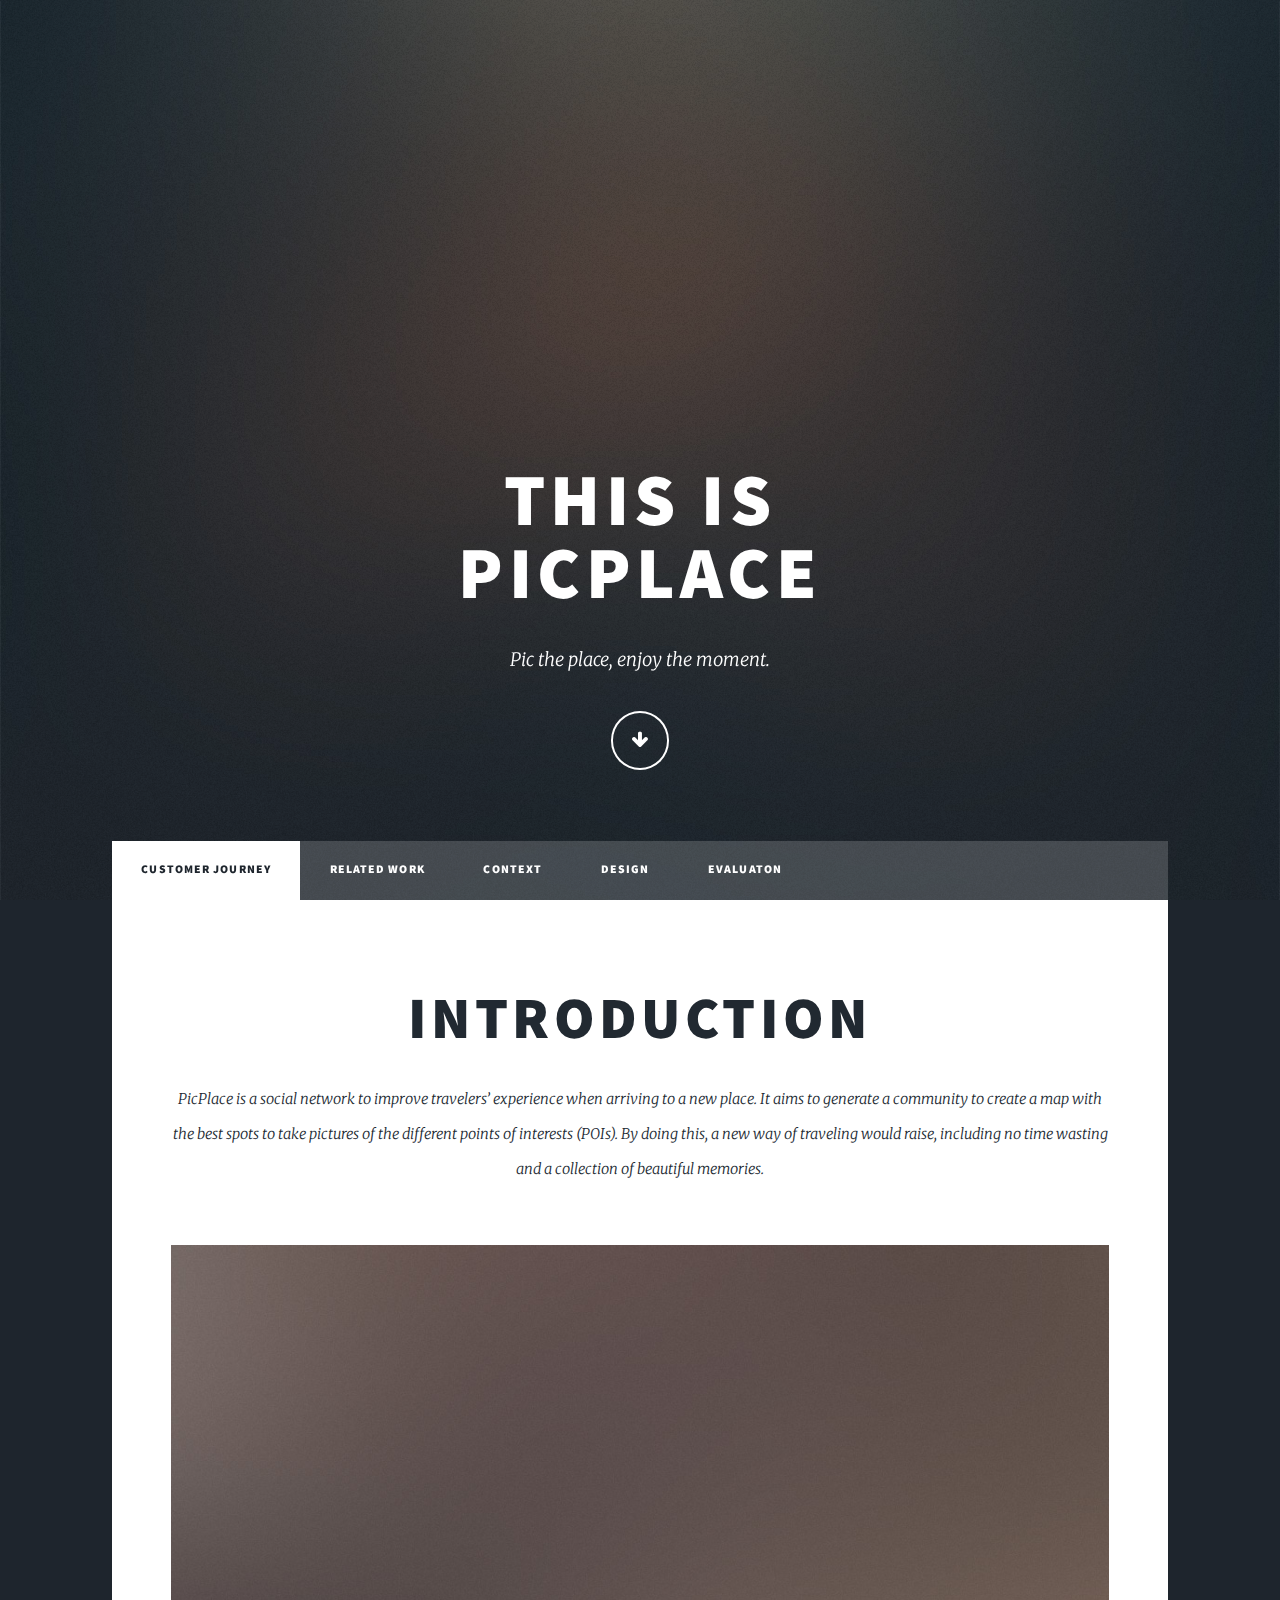
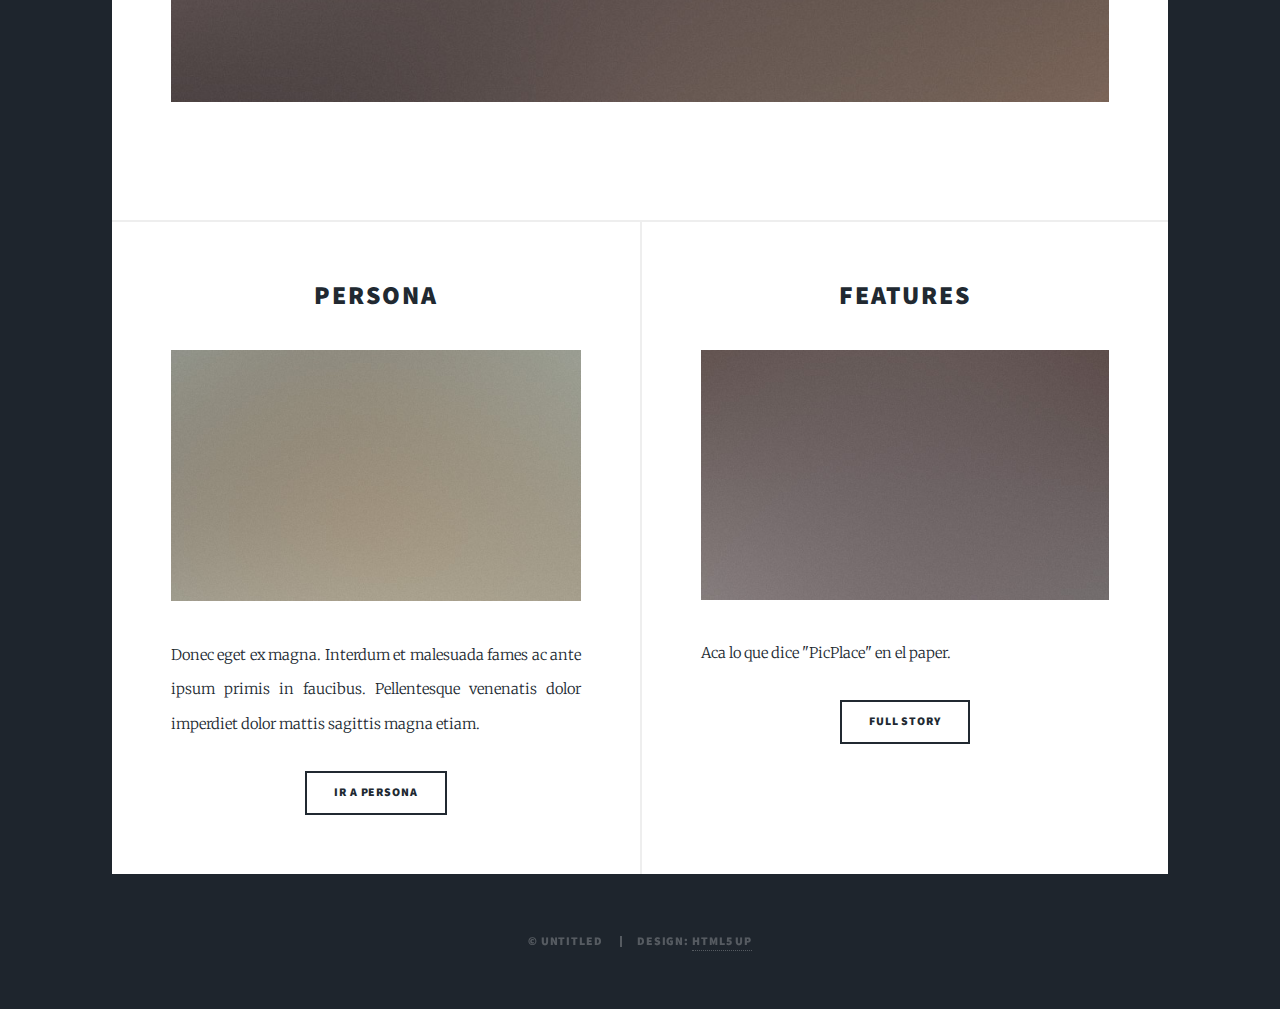
==== commit 06e7d658: "Main structure" ====
--- a/index.html
+++ b/index.html
@@ -1,229 +1,108 @@
 <!DOCTYPE HTML>
-<!--
-	Massively by HTML5 UP
-	html5up.net | @ajlkn
-	Free for personal and commercial use under the CCA 3.0 license (html5up.net/license)
--->
 <html>
-	<head>
-		<title>Massively by HTML5 UP</title>
-		<meta charset="utf-8" />
-		<meta name="viewport" content="width=device-width, initial-scale=1, user-scalable=no" />
-		<link rel="stylesheet" href="assets/css/main.css" />
-		<noscript><link rel="stylesheet" href="assets/css/noscript.css" /></noscript>
-	</head>
-	<body class="is-preload">
+<head>
+    <title>PicPlace</title>
+    <meta charset="utf-8"/>
+    <meta name="viewport" content="width=device-width, initial-scale=1, user-scalable=no"/>
+    <link rel="stylesheet" href="assets/css/main.css"/>
+    <link rel="stylesheet" href="assets/css/picplace.css"/>
+    <noscript>
+        <link rel="stylesheet" href="assets/css/noscript.css"/>
+    </noscript>
+</head>
+<body class="is-preload">
 
-		<!-- Wrapper -->
-			<div id="wrapper" class="fade-in">
+<!-- Wrapper -->
+<div id="wrapper" class="fade-in">
 
-				<!-- Intro -->
-					<div id="intro">
-						<h1>This is<br />
-						PicPlace</h1>
-						<p>A free, fully responsive HTML5 + CSS3 site template designed by <a href="https://twitter.com/ajlkn">@ajlkn</a> for <a href="https://html5up.net">HTML5 UP</a><br />
-						and released for free under the <a href="https://html5up.net/license">Creative Commons license</a>.</p>
-						<ul class="actions">
-							<li><a href="#header" class="button icon solo fa-arrow-down scrolly">Continue</a></li>
-						</ul>
-					</div>
+    <!-- Intro -->
+    <div id="intro">
+        <h1>This is<br/>
+            PicPlace</h1>
+        <p>Pic the place, enjoy the moment.</p>
+        <ul class="actions">
+            <li><a href="#header" class="button icon solo fa-arrow-down scrolly">Continue</a></li>
+        </ul>
+    </div>
 
-				<!-- Header -->
-					<header id="header">
-						<a href="index.html" class="logo">Massively</a>
-					</header>
+    <!-- Header -->
+    <header id="header">
+        <a href="index.html" class="logo"><img src="images/picplaceLogo.png" alt="logo"></a>
+    </header>
 
-				<!-- Nav -->
-					<nav id="nav">
-						<ul class="links">
-							<li class="active"><a href="index.html">This is Massively</a></li>
-							<li><a href="generic.html">Generic Page</a></li>
-							<li><a href="elements.html">Elements Reference</a></li>
-						</ul>
-						<ul class="icons">
-							<li><a href="#" class="icon fa-twitter"><span class="label">Twitter</span></a></li>
-							<li><a href="#" class="icon fa-facebook"><span class="label">Facebook</span></a></li>
-							<li><a href="#" class="icon fa-instagram"><span class="label">Instagram</span></a></li>
-							<li><a href="#" class="icon fa-github"><span class="label">GitHub</span></a></li>
-						</ul>
-					</nav>
+    <!-- Nav -->
+    <nav id="nav">
+        <ul class="links">
+            <li class="active"><a href="index.html">Customer journey</a></li>
+            <li><a href="related.html">Related work</a></li>
+            <li><a href="elements.html">Context</a></li>
+            <li><a href="elements.html">Design</a></li>
+            <li><a href="elements.html">Evaluaton</a></li>
+        </ul>
+    </nav>
 
-				<!-- Main -->
-					<div id="main">
+    <!-- Main -->
+    <div id="main">
 
-						<!-- Featured Post -->
-							<article class="post featured">
-								<header class="major">
-									<span class="date">April 25, 2017</span>
-									<h2><a href="#">And this is a<br />
-									massive headline</a></h2>
-									<p>Aenean ornare velit lacus varius enim ullamcorper proin aliquam<br />
-									facilisis ante sed etiam magna interdum congue. Lorem ipsum dolor<br />
-									amet nullam sed etiam veroeros.</p>
-								</header>
-								<a href="#" class="image main"><img src="images/pic01.jpg" alt="" /></a>
-								<ul class="actions special">
-									<li><a href="#" class="button large">Full Story</a></li>
-								</ul>
-							</article>
+        <!-- Featured Post -->
+        <article class="post featured">
+            <header class="major">
+                <h2>INTRODUCTION</h2>
+                <p>PicPlace is a social network to improve travelers’ experience when arriving to a new place. It aims
+                    to generate a community to create a map with the best spots to take pictures of the different points
+                    of interests (POIs). By doing this, a new way of traveling would raise, including no time wasting
+                    and a collection of beautiful memories.
+                </p>
+            </header>
+            <a href="#" class="image main"><img src="images/pic01.jpg" alt=""/></a>
+        </article>
 
-						<!-- Posts -->
-							<section class="posts">
-								<article>
-									<header>
-										<span class="date">April 24, 2017</span>
-										<h2><a href="#">Sed magna<br />
-										ipsum faucibus</a></h2>
-									</header>
-									<a href="#" class="image fit"><img src="images/pic02.jpg" alt="" /></a>
-									<p>Donec eget ex magna. Interdum et malesuada fames ac ante ipsum primis in faucibus. Pellentesque venenatis dolor imperdiet dolor mattis sagittis magna etiam.</p>
-									<ul class="actions special">
-										<li><a href="#" class="button">Full Story</a></li>
-									</ul>
-								</article>
-								<article>
-									<header>
-										<span class="date">April 22, 2017</span>
-										<h2><a href="#">Primis eget<br />
-										imperdiet lorem</a></h2>
-									</header>
-									<a href="#" class="image fit"><img src="images/pic03.jpg" alt="" /></a>
-									<p>Donec eget ex magna. Interdum et malesuada fames ac ante ipsum primis in faucibus. Pellentesque venenatis dolor imperdiet dolor mattis sagittis magna etiam.</p>
-									<ul class="actions special">
-										<li><a href="#" class="button">Full Story</a></li>
-									</ul>
-								</article>
-								<article>
-									<header>
-										<span class="date">April 18, 2017</span>
-										<h2><a href="#">Ante mattis<br />
-										interdum dolor</a></h2>
-									</header>
-									<a href="#" class="image fit"><img src="images/pic04.jpg" alt="" /></a>
-									<p>Donec eget ex magna. Interdum et malesuada fames ac ante ipsum primis in faucibus. Pellentesque venenatis dolor imperdiet dolor mattis sagittis magna etiam.</p>
-									<ul class="actions special">
-										<li><a href="#" class="button">Full Story</a></li>
-									</ul>
-								</article>
-								<article>
-									<header>
-										<span class="date">April 14, 2017</span>
-										<h2><a href="#">Tempus sed<br />
-										nulla imperdiet</a></h2>
-									</header>
-									<a href="#" class="image fit"><img src="images/pic05.jpg" alt="" /></a>
-									<p>Donec eget ex magna. Interdum et malesuada fames ac ante ipsum primis in faucibus. Pellentesque venenatis dolor imperdiet dolor mattis sagittis magna etiam.</p>
-									<ul class="actions special">
-										<li><a href="#" class="button">Full Story</a></li>
-									</ul>
-								</article>
-								<article>
-									<header>
-										<span class="date">April 11, 2017</span>
-										<h2><a href="#">Odio magna<br />
-										sed consectetur</a></h2>
-									</header>
-									<a href="#" class="image fit"><img src="images/pic06.jpg" alt="" /></a>
-									<p>Donec eget ex magna. Interdum et malesuada fames ac ante ipsum primis in faucibus. Pellentesque venenatis dolor imperdiet dolor mattis sagittis magna etiam.</p>
-									<ul class="actions special">
-										<li><a href="#" class="button">Full Story</a></li>
-									</ul>
-								</article>
-								<article>
-									<header>
-										<span class="date">April 7, 2017</span>
-										<h2><a href="#">Augue lorem<br />
-										primis vestibulum</a></h2>
-									</header>
-									<a href="#" class="image fit"><img src="images/pic07.jpg" alt="" /></a>
-									<p>Donec eget ex magna. Interdum et malesuada fames ac ante ipsum primis in faucibus. Pellentesque venenatis dolor imperdiet dolor mattis sagittis magna etiam.</p>
-									<ul class="actions special">
-										<li><a href="#" class="button">Full Story</a></li>
-									</ul>
-								</article>
-							</section>
+        <!-- Posts -->
+        <section class="posts">
+            <article>
+                <header>
+                    <h2><a href="#">Persona</a></h2>
+                </header>
+                <a href="#" class="image fit"><img src="images/pic02.jpg" alt=""/></a>
+                <p>Donec eget ex magna. Interdum et malesuada fames ac ante ipsum primis in faucibus. Pellentesque
+                    venenatis dolor imperdiet dolor mattis sagittis magna etiam.</p>
+                <ul class="actions special">
+                    <li><a href="#" class="button">ir a persona</a></li>
+                </ul>
+            </article>
+            <article>
+                <header>
+                    <h2><a href="#">Features</a></h2>
+                </header>
+                <a href="#" class="image fit"><img src="images/pic03.jpg" alt=""/></a>
+                <p>Aca lo que dice "PicPlace" en el paper.</p>
+                <ul class="actions special">
+                    <li><a href="#" class="button">Full Story</a></li>
+                </ul>
+            </article>
+        </section>
 
-						<!-- Footer -->
-							<footer>
-								<div class="pagination">
-									<!--<a href="#" class="previous">Prev</a>-->
-									<a href="#" class="page active">1</a>
-									<a href="#" class="page">2</a>
-									<a href="#" class="page">3</a>
-									<span class="extra">&hellip;</span>
-									<a href="#" class="page">8</a>
-									<a href="#" class="page">9</a>
-									<a href="#" class="page">10</a>
-									<a href="#" class="next">Next</a>
-								</div>
-							</footer>
 
-					</div>
+    </div>
 
-				<!-- Footer -->
-					<footer id="footer">
-						<section>
-							<form method="post" action="#">
-								<div class="fields">
-									<div class="field">
-										<label for="name">Name</label>
-										<input type="text" name="name" id="name" />
-									</div>
-									<div class="field">
-										<label for="email">Email</label>
-										<input type="text" name="email" id="email" />
-									</div>
-									<div class="field">
-										<label for="message">Message</label>
-										<textarea name="message" id="message" rows="3"></textarea>
-									</div>
-								</div>
-								<ul class="actions">
-									<li><input type="submit" value="Send Message" /></li>
-								</ul>
-							</form>
-						</section>
-						<section class="split contact">
-							<section class="alt">
-								<h3>Address</h3>
-								<p>1234 Somewhere Road #87257<br />
-								Nashville, TN 00000-0000</p>
-							</section>
-							<section>
-								<h3>Phone</h3>
-								<p><a href="#">(000) 000-0000</a></p>
-							</section>
-							<section>
-								<h3>Email</h3>
-								<p><a href="#">info@untitled.tld</a></p>
-							</section>
-							<section>
-								<h3>Social</h3>
-								<ul class="icons alt">
-									<li><a href="#" class="icon alt fa-twitter"><span class="label">Twitter</span></a></li>
-									<li><a href="#" class="icon alt fa-facebook"><span class="label">Facebook</span></a></li>
-									<li><a href="#" class="icon alt fa-instagram"><span class="label">Instagram</span></a></li>
-									<li><a href="#" class="icon alt fa-github"><span class="label">GitHub</span></a></li>
-								</ul>
-							</section>
-						</section>
-					</footer>
+    <!-- Copyright -->
+    <div id="copyright">
+        <ul>
+            <li>&copy; Untitled</li>
+            <li>Design: <a href="https://html5up.net">HTML5 UP</a></li>
+        </ul>
+    </div>
 
-				<!-- Copyright -->
-					<div id="copyright">
-						<ul><li>&copy; Untitled</li><li>Design: <a href="https://html5up.net">HTML5 UP</a></li></ul>
-					</div>
+</div>
 
-			</div>
+<!-- Scripts -->
+<script src="assets/js/jquery.min.js"></script>
+<script src="assets/js/jquery.scrollex.min.js"></script>
+<script src="assets/js/jquery.scrolly.min.js"></script>
+<script src="assets/js/browser.min.js"></script>
+<script src="assets/js/breakpoints.min.js"></script>
+<script src="assets/js/util.js"></script>
+<script src="assets/js/main.js"></script>
 
-		<!-- Scripts -->
-			<script src="assets/js/jquery.min.js"></script>
-			<script src="assets/js/jquery.scrollex.min.js"></script>
-			<script src="assets/js/jquery.scrolly.min.js"></script>
-			<script src="assets/js/browser.min.js"></script>
-			<script src="assets/js/breakpoints.min.js"></script>
-			<script src="assets/js/util.js"></script>
-			<script src="assets/js/main.js"></script>
-
-	</body>
+</body>
 </html>--- a/assets/css/picplace.css
+++ b/assets/css/picplace.css
@@ -0,0 +1,11 @@
+.logo img {
+    object-fit: contain;
+    width: 100%;
+}
+
+#header .logo {
+    padding: 10px;
+    max-width: 15vw;
+    background: #ffffff;
+    border-color: #6c635d;
+}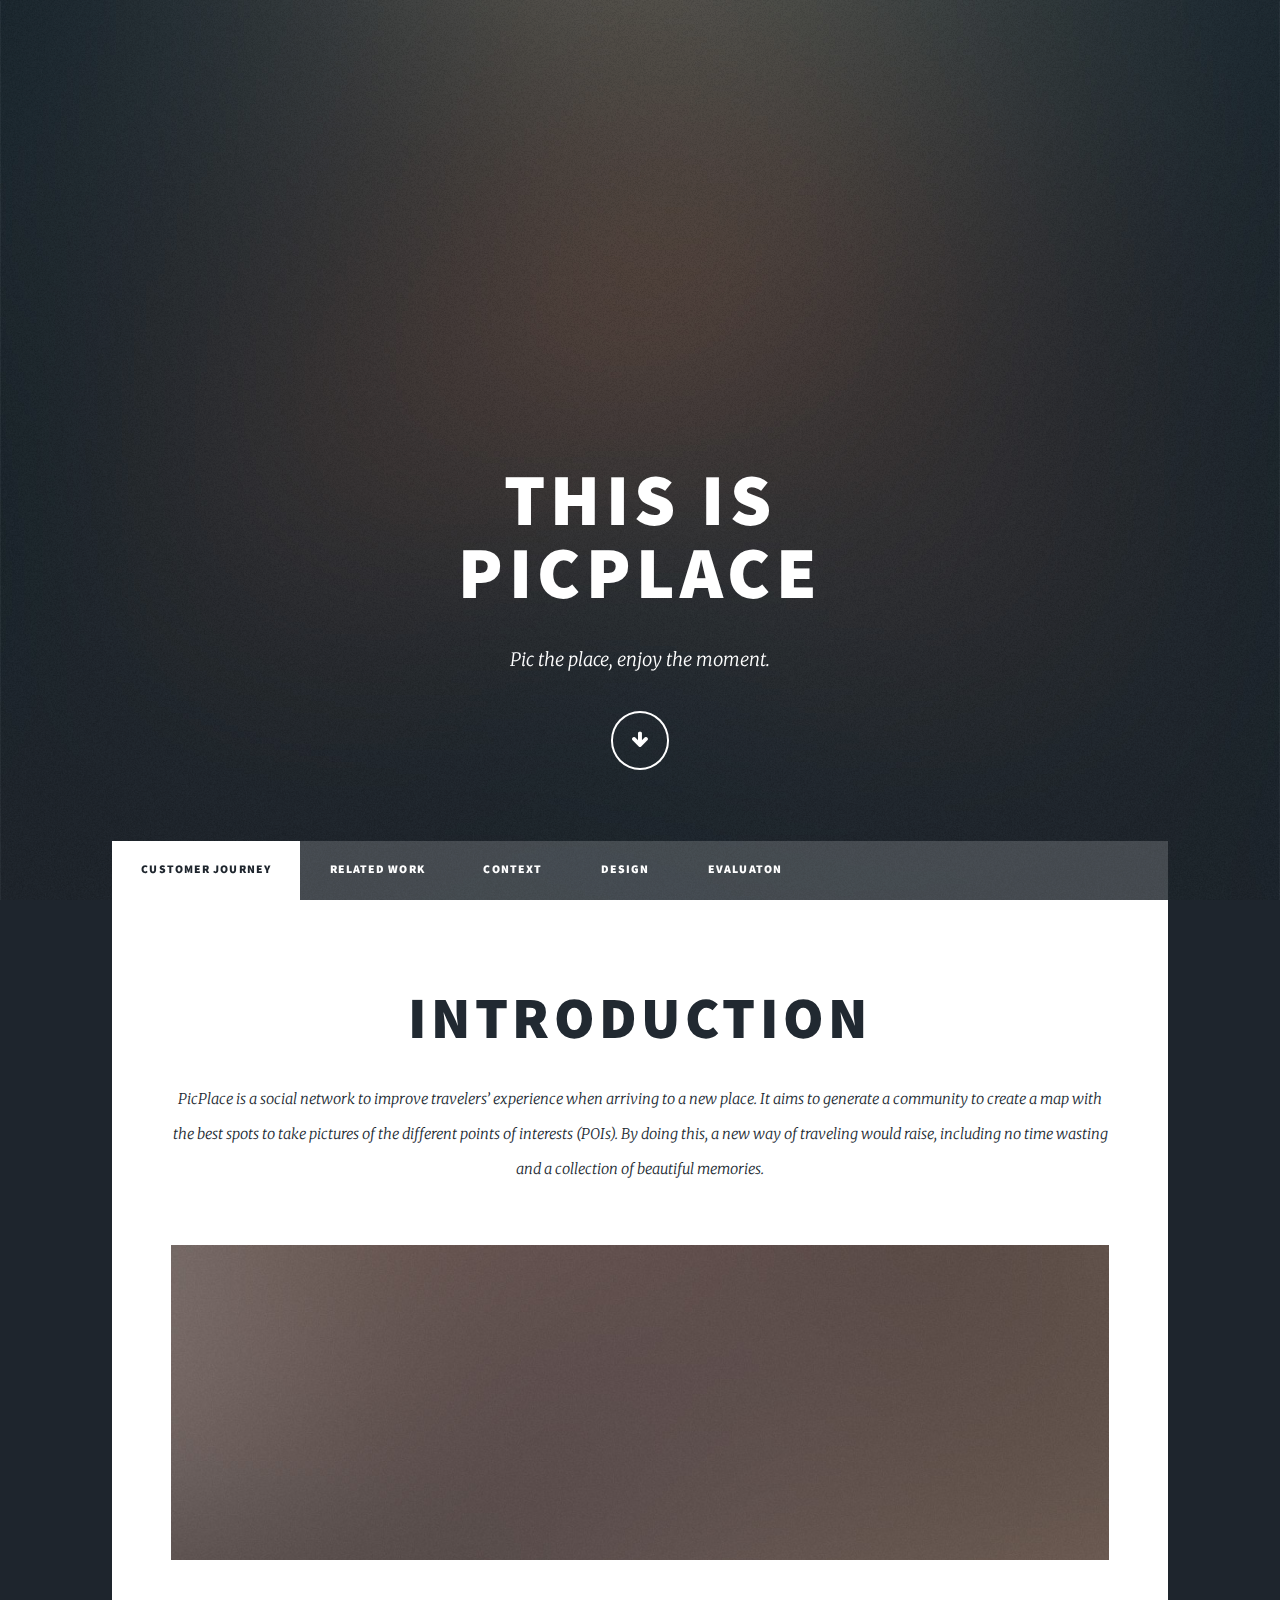
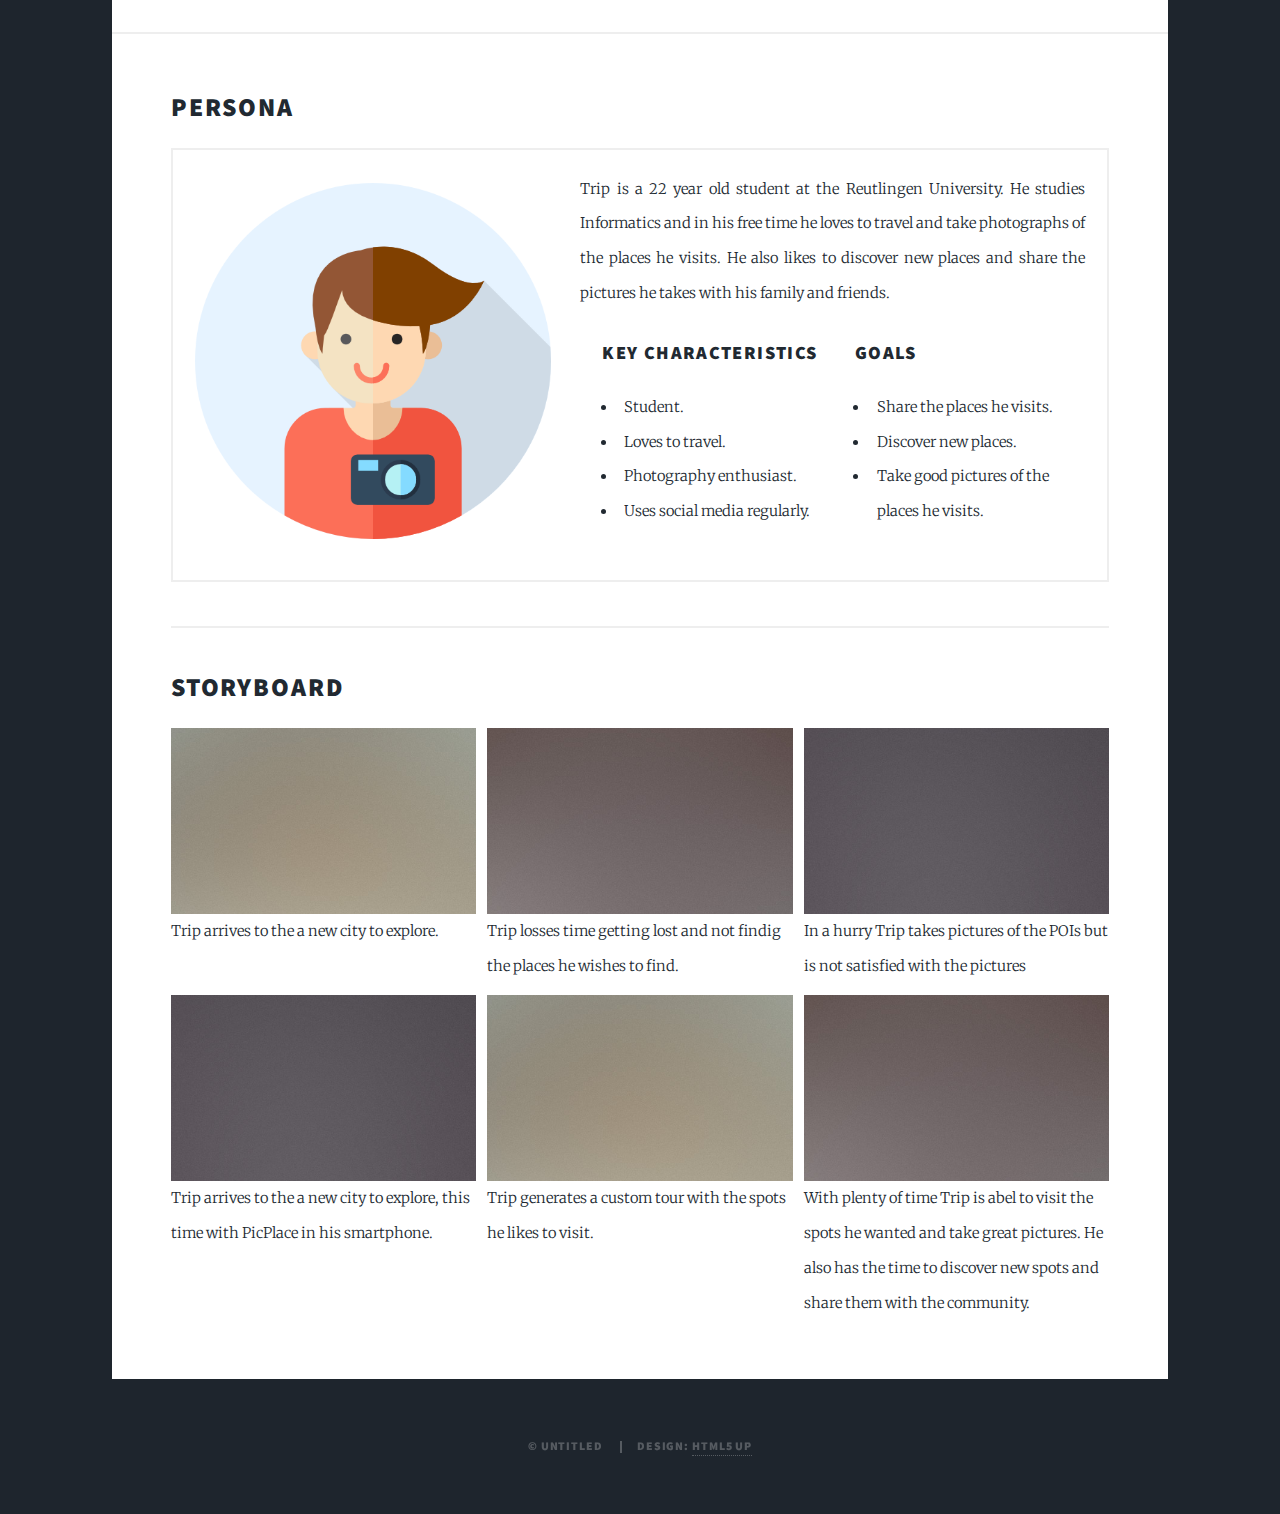
==== commit b66b7992: "Trip persona and storyboard added. Storyboard missing images" ====
--- a/index.html
+++ b/index.html
@@ -58,28 +58,66 @@
         </article>
 
         <!-- Posts -->
-        <section class="posts">
-            <article>
-                <header>
-                    <h2><a href="#">Persona</a></h2>
-                </header>
-                <a href="#" class="image fit"><img src="images/pic02.jpg" alt=""/></a>
-                <p>Donec eget ex magna. Interdum et malesuada fames ac ante ipsum primis in faucibus. Pellentesque
-                    venenatis dolor imperdiet dolor mattis sagittis magna etiam.</p>
-                <ul class="actions special">
-                    <li><a href="#" class="button">ir a persona</a></li>
-                </ul>
-            </article>
-            <article>
-                <header>
-                    <h2><a href="#">Features</a></h2>
-                </header>
-                <a href="#" class="image fit"><img src="images/pic03.jpg" alt=""/></a>
-                <p>Aca lo que dice "PicPlace" en el paper.</p>
-                <ul class="actions special">
-                    <li><a href="#" class="button">Full Story</a></li>
-                </ul>
-            </article>
+        <section >
+            <h2>Persona</h2>
+            <div class="box">
+                <p>
+                    <span class="image left">
+                        <img src="images/trip.png" alt="" />
+                    </span>
+                    Trip is a 22 year old student at the Reutlingen University. He studies Informatics and in his free time he loves to travel and take photographs of the places he visits. He also likes to discover new places and share the pictures he takes with his family and friends.
+                </p>
+                <div class="row">
+                    <div class="col-6 col-12-small">
+                        <h3>Key characteristics</h3>
+                        <ul>
+                            <li>Student.</li>
+                            <li>Loves to travel.</li>
+                            <li>Photography enthusiast.</li>
+                            <li>Uses social media regularly.</li>
+                        </ul>
+                    </div>
+                    <div class="col-6 col-12-small">
+                        <h3>Goals</h3>
+                        <ul>
+                            <li>Share the places he visits.</li>
+                            <li>Discover new places.</li>
+                            <li>Take good pictures of the places he visits.</li>
+                        </ul>
+                    </div>
+                </div>
+            </div>
+            <hr/>
+            <h2>Storyboard</h2>
+            <div class="box alt">
+                <div class="row gtr-50 gtr-uniform">
+                    <div class="col-4">
+                        <span class="image fit"><img src="images/pic02.jpg" alt="" /></span>
+                        Trip arrives to the a new city to explore.
+                    </div>
+                    <div class="col-4">
+                        <span class="image fit"><img src="images/pic03.jpg" alt="" /></span>
+                        Trip losses time getting lost and not findig the places he wishes to find.
+                    </div>
+                    <div class="col-4">
+                        <span class="image fit"><img src="images/pic04.jpg" alt="" /></span>
+                        In a hurry Trip takes pictures of the POIs but is not satisfied with the pictures
+                    </div>
+                    <!-- Break -->
+                    <div class="col-4">
+                        <span class="image fit"><img src="images/pic04.jpg" alt="" /></span>
+                        Trip arrives to the a new city to explore, this time with PicPlace in his smartphone.
+                    </div>
+                    <div class="col-4">
+                        <span class="image fit"><img src="images/pic02.jpg" alt="" /></span>
+                        Trip generates a custom tour with the spots he likes to visit.
+                    </div>
+                    <div class="col-4">
+                        <span class="image fit"><img src="images/pic03.jpg" alt="" /></span>
+                        With plenty of time Trip is abel to visit the spots he wanted and take great pictures. He also has the time to discover new spots and share them with the community.
+                    </div>
+                </div>
+            </div>
         </section>
 
 
--- a/assets/css/picplace.css
+++ b/assets/css/picplace.css
@@ -5,7 +5,40 @@
 
 #header .logo {
     padding: 10px;
-    max-width: 15vw;
+    max-width: 12vw;
     background: #ffffff;
     border-color: #6c635d;
+}
+
+.text-logo {
+    width: 7vw;
+}
+
+.image.main{
+    display: inline-block !important;
+    width: 100% !important;
+    height: 35vh !important;
+    margin: 0 !important;
+    text-align: center;
+}
+.imp-ph {
+    height: 100% !important;
+    width: 98% !important;
+    display: inline-block !important;
+    object-fit: cover;
+    object-position: top;
+}
+
+.maps, .ephe {
+    display: inline-block !important;
+    width: 49% !important;
+    height: 100% !important;
+    object-fit: cover;
+    object-position: top;
+}
+
+.secondary{
+    height: 35vh !important;
+    width: 100% !important;
+    text-align: center;
 }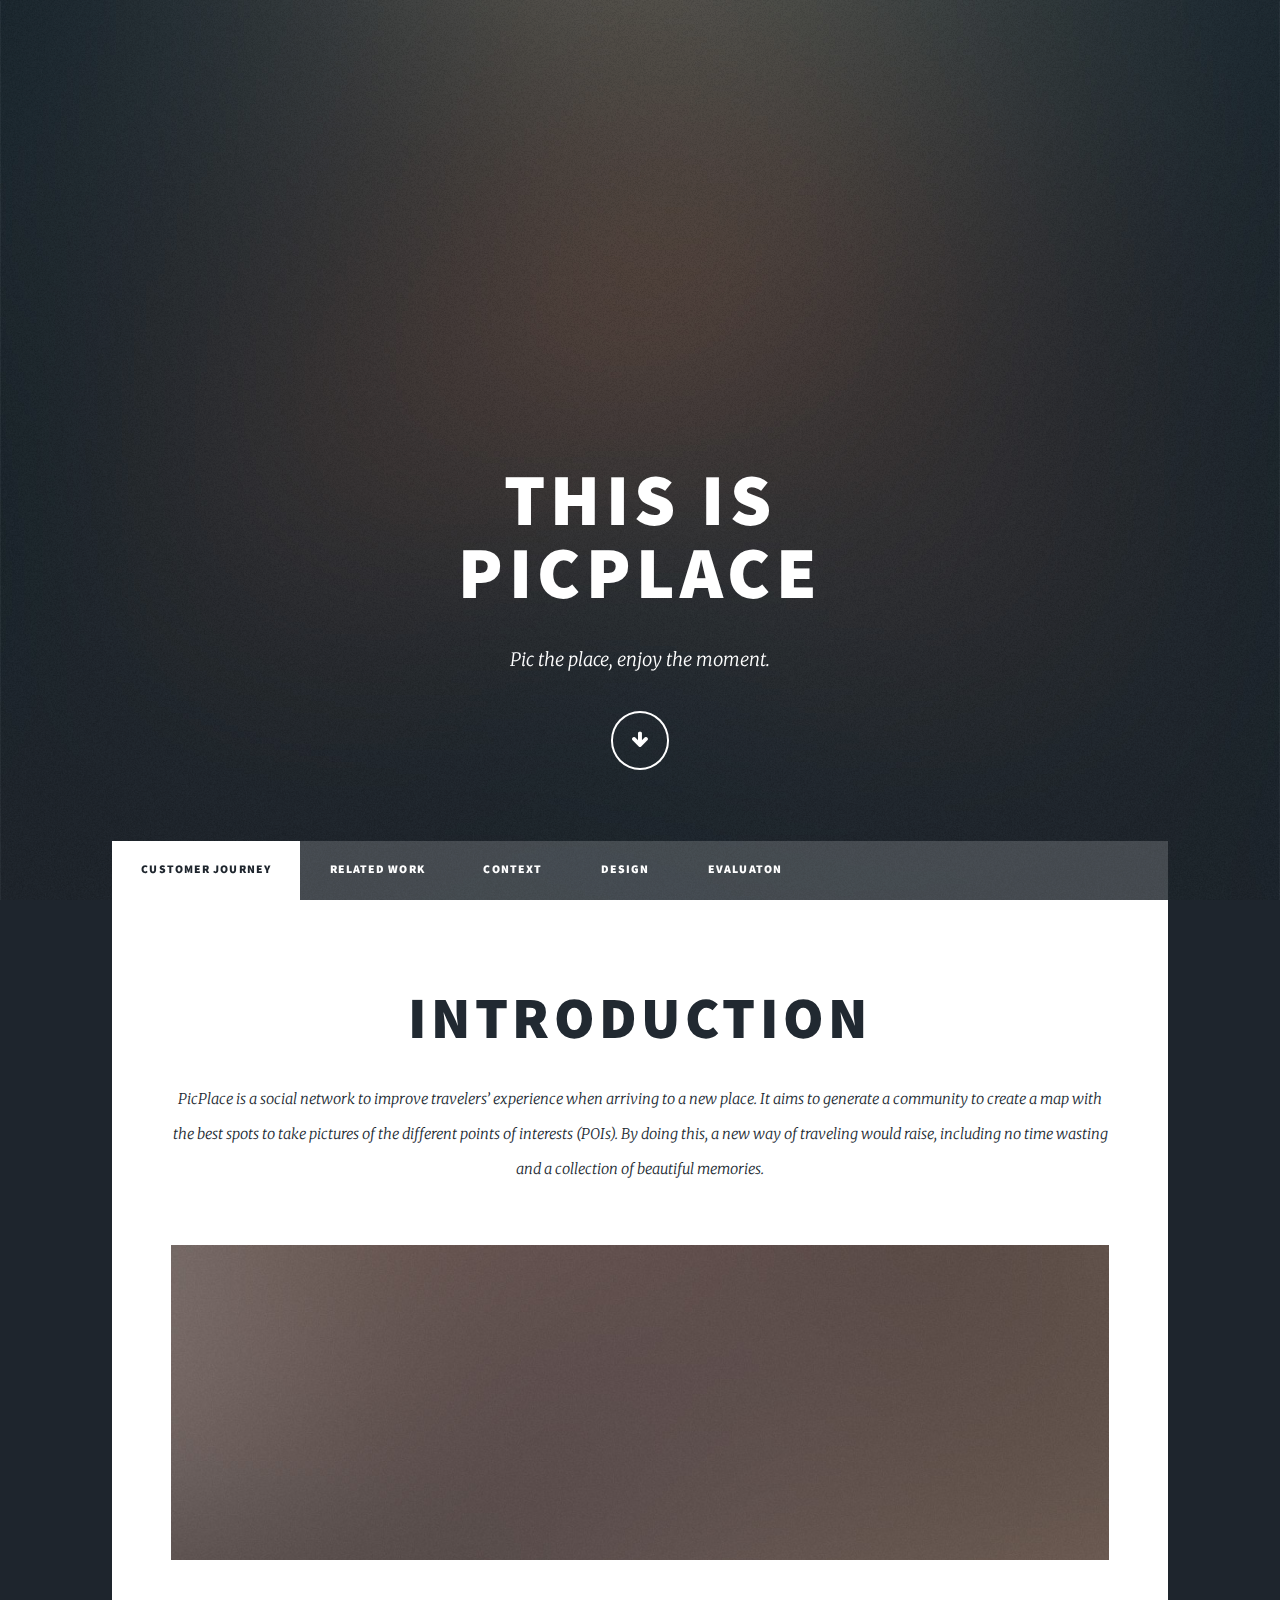
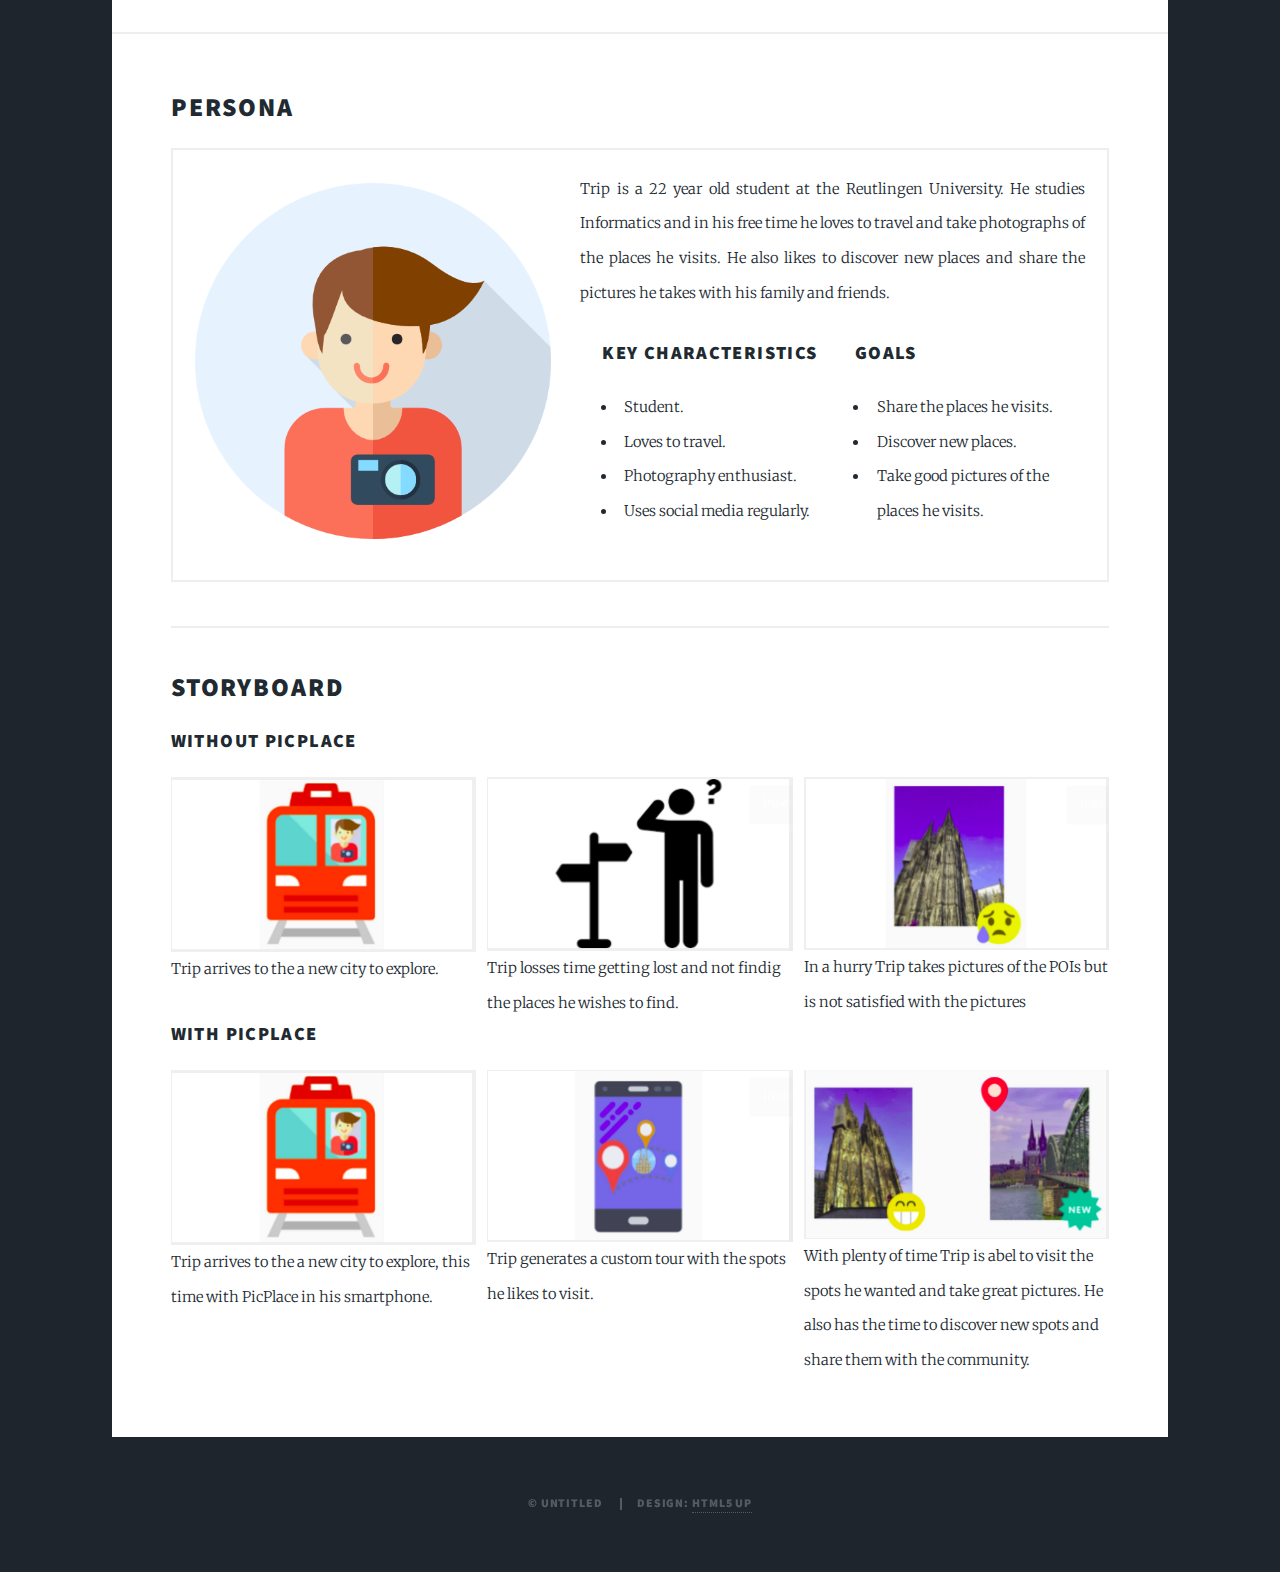
==== commit a05b728c: "Pictures of storyboard added" ====
--- a/index.html
+++ b/index.html
@@ -90,30 +90,33 @@
             <hr/>
             <h2>Storyboard</h2>
             <div class="box alt">
+                <h3>Without PicPlace</h3>
                 <div class="row gtr-50 gtr-uniform">
                     <div class="col-4">
-                        <span class="image fit"><img src="images/pic02.jpg" alt="" /></span>
+                        <span class="image fit"><img src="images/train.png" alt="" /></span>
                         Trip arrives to the a new city to explore.
                     </div>
                     <div class="col-4">
-                        <span class="image fit"><img src="images/pic03.jpg" alt="" /></span>
+                        <span class="image fit"><img src="images/lost.png" alt="" /></span>
                         Trip losses time getting lost and not findig the places he wishes to find.
                     </div>
                     <div class="col-4">
-                        <span class="image fit"><img src="images/pic04.jpg" alt="" /></span>
+                        <span class="image fit"><img src="images/bad.png" alt="" /></span>
                         In a hurry Trip takes pictures of the POIs but is not satisfied with the pictures
                     </div>
-                    <!-- Break -->
+                </div>
+                <h3>With PicPlace</h3>
+                <div class="row gtr-50 gtr-uniform">
                     <div class="col-4">
-                        <span class="image fit"><img src="images/pic04.jpg" alt="" /></span>
+                        <span class="image fit"><img src="images/train.png" alt="" /></span>
                         Trip arrives to the a new city to explore, this time with PicPlace in his smartphone.
                     </div>
                     <div class="col-4">
-                        <span class="image fit"><img src="images/pic02.jpg" alt="" /></span>
+                        <span class="image fit"><img src="images/tour.png" alt="" /></span>
                         Trip generates a custom tour with the spots he likes to visit.
                     </div>
                     <div class="col-4">
-                        <span class="image fit"><img src="images/pic03.jpg" alt="" /></span>
+                        <span class="image fit"><img src="images/good.png" alt="" /></span>
                         With plenty of time Trip is abel to visit the spots he wanted and take great pictures. He also has the time to discover new spots and share them with the community.
                     </div>
                 </div>
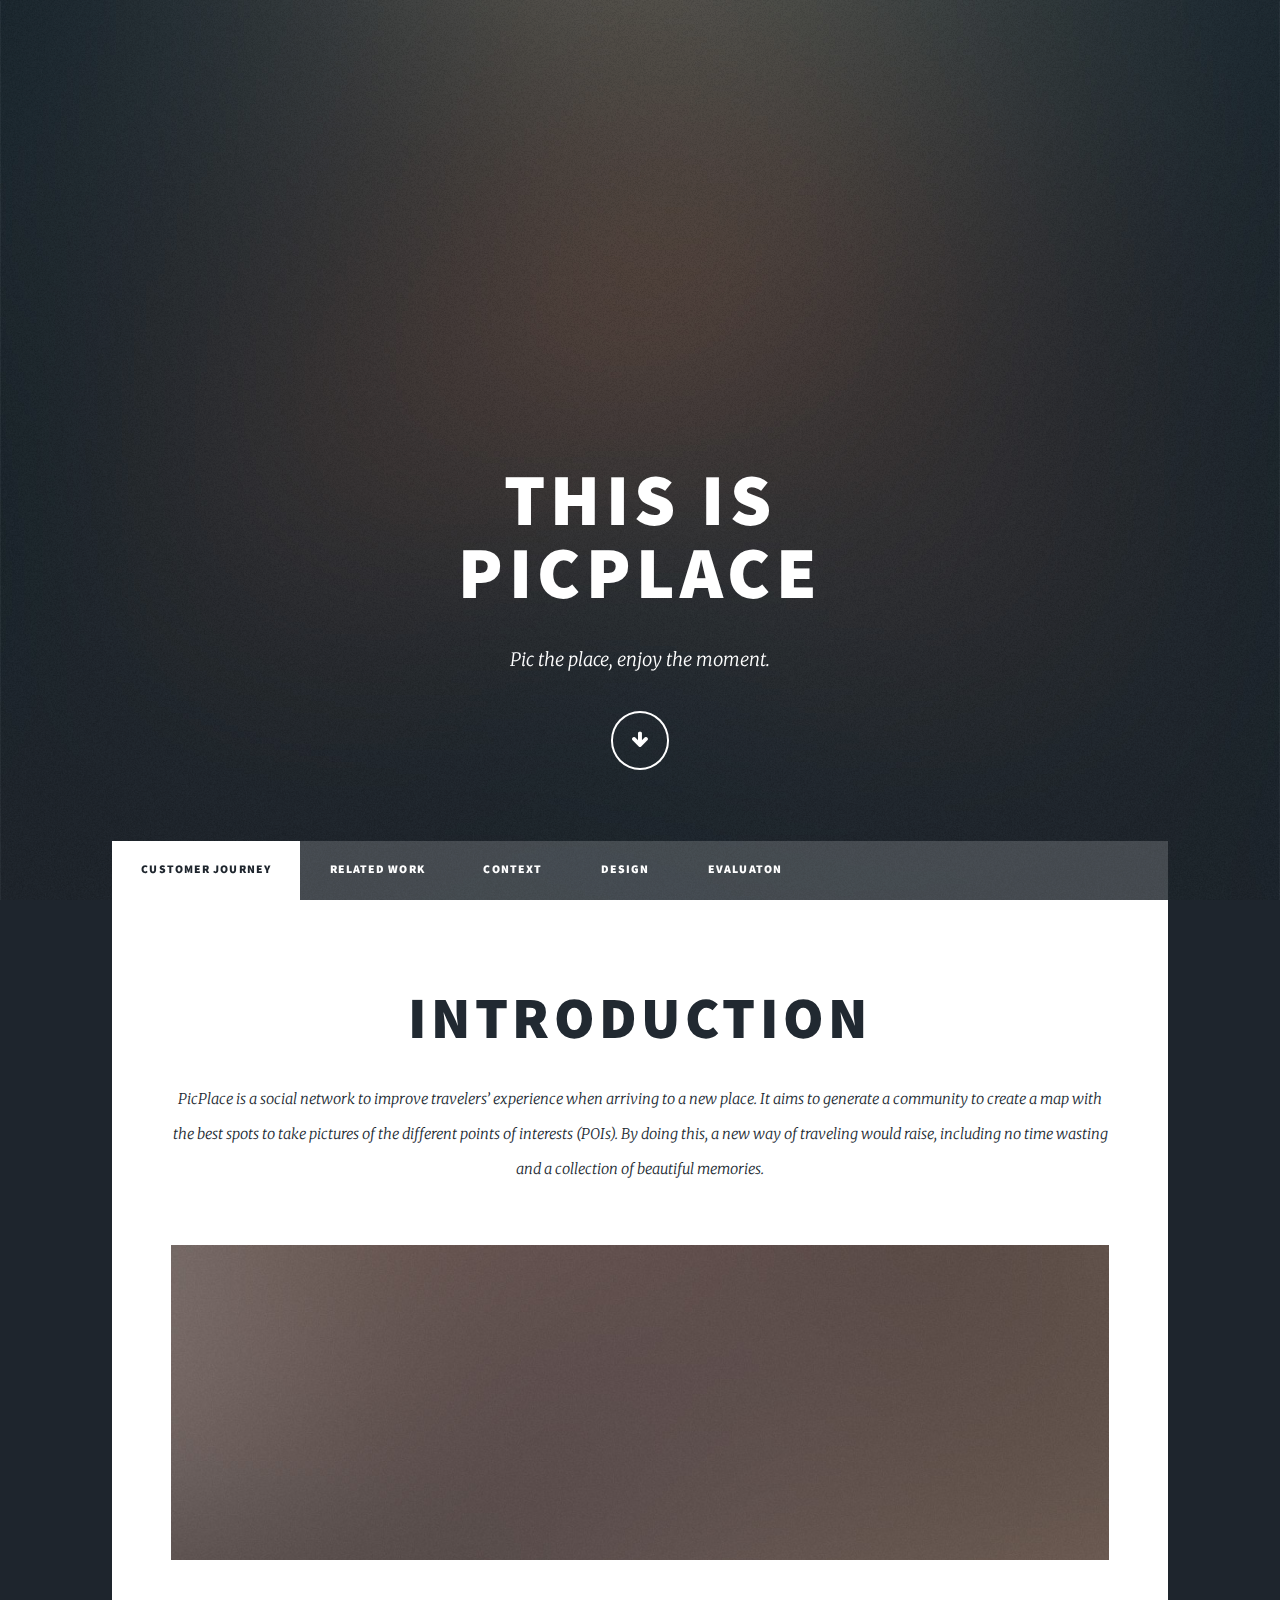
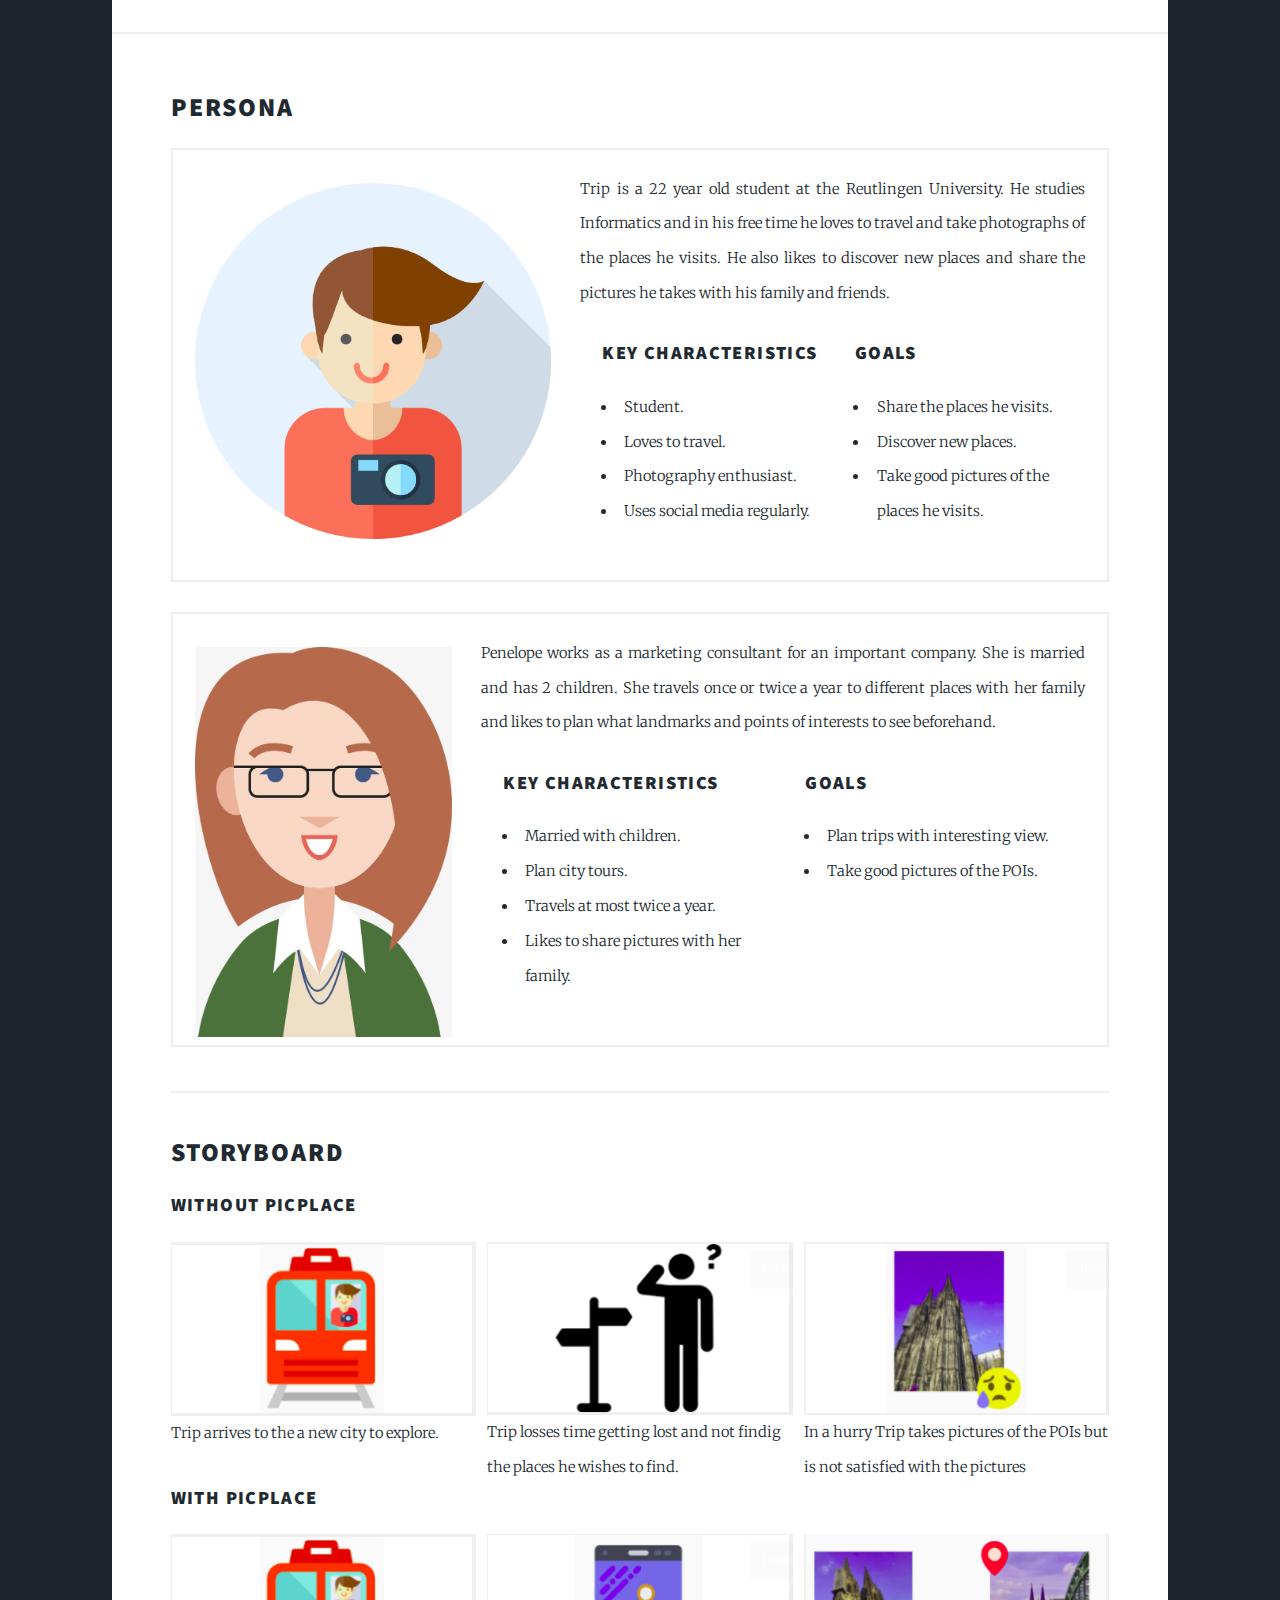
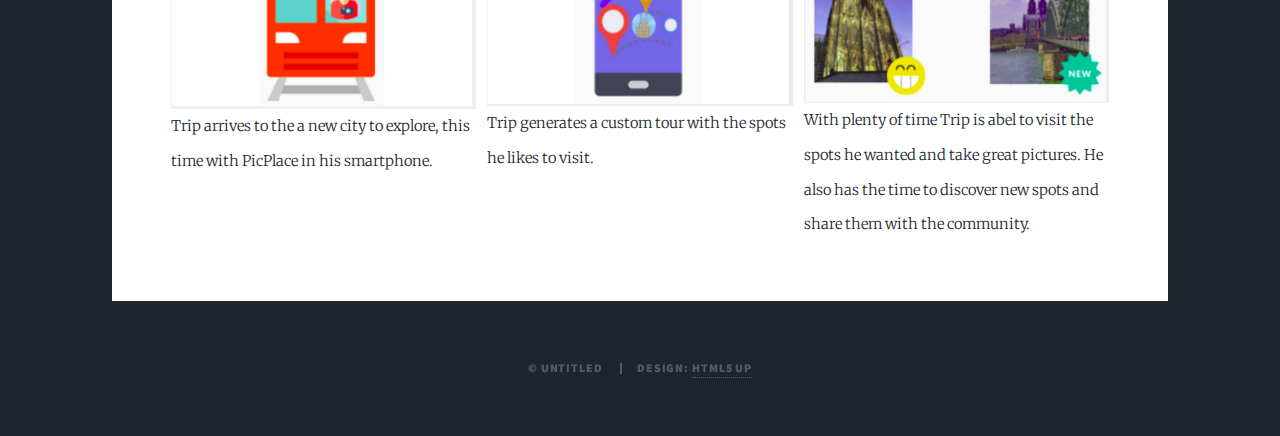
==== commit 963a9687: "Penelope persona added" ====
--- a/index.html
+++ b/index.html
@@ -35,9 +35,9 @@
         <ul class="links">
             <li class="active"><a href="index.html">Customer journey</a></li>
             <li><a href="related.html">Related work</a></li>
-            <li><a href="elements.html">Context</a></li>
-            <li><a href="elements.html">Design</a></li>
-            <li><a href="elements.html">Evaluaton</a></li>
+            <li><a href="context.html">Context</a></li>
+            <li><a href="design.html">Design</a></li>
+            <li><a href="evaluation.html">Evaluaton</a></li>
         </ul>
     </nav>
 
@@ -83,6 +83,31 @@
                             <li>Share the places he visits.</li>
                             <li>Discover new places.</li>
                             <li>Take good pictures of the places he visits.</li>
+                        </ul>
+                    </div>
+                </div>
+            </div>
+            <div class="box">
+                <p>
+                    <span class="image left">
+                        <img src="images/penelope.jpg" alt="" style="max-height: 390px" />
+                    </span>
+                    Penelope works as a marketing consultant for an important company. She is married and has 2 children. She travels once or twice a year to different places with her family and likes to plan what landmarks and points of interests to see beforehand.                </p>
+                <div class="row">
+                    <div class="col-6 col-12-small">
+                        <h3>Key characteristics</h3>
+                        <ul>
+                            <li>Married with children.</li>
+                            <li>Plan city tours.</li>
+                            <li>Travels at most twice a year.</li>
+                            <li>Likes to share pictures with her family.</li>
+                        </ul>
+                    </div>
+                    <div class="col-6 col-12-small">
+                        <h3>Goals</h3>
+                        <ul>
+                            <li>Plan trips with interesting view.</li>
+                            <li>Take good pictures of the POIs.</li>
                         </ul>
                     </div>
                 </div>
